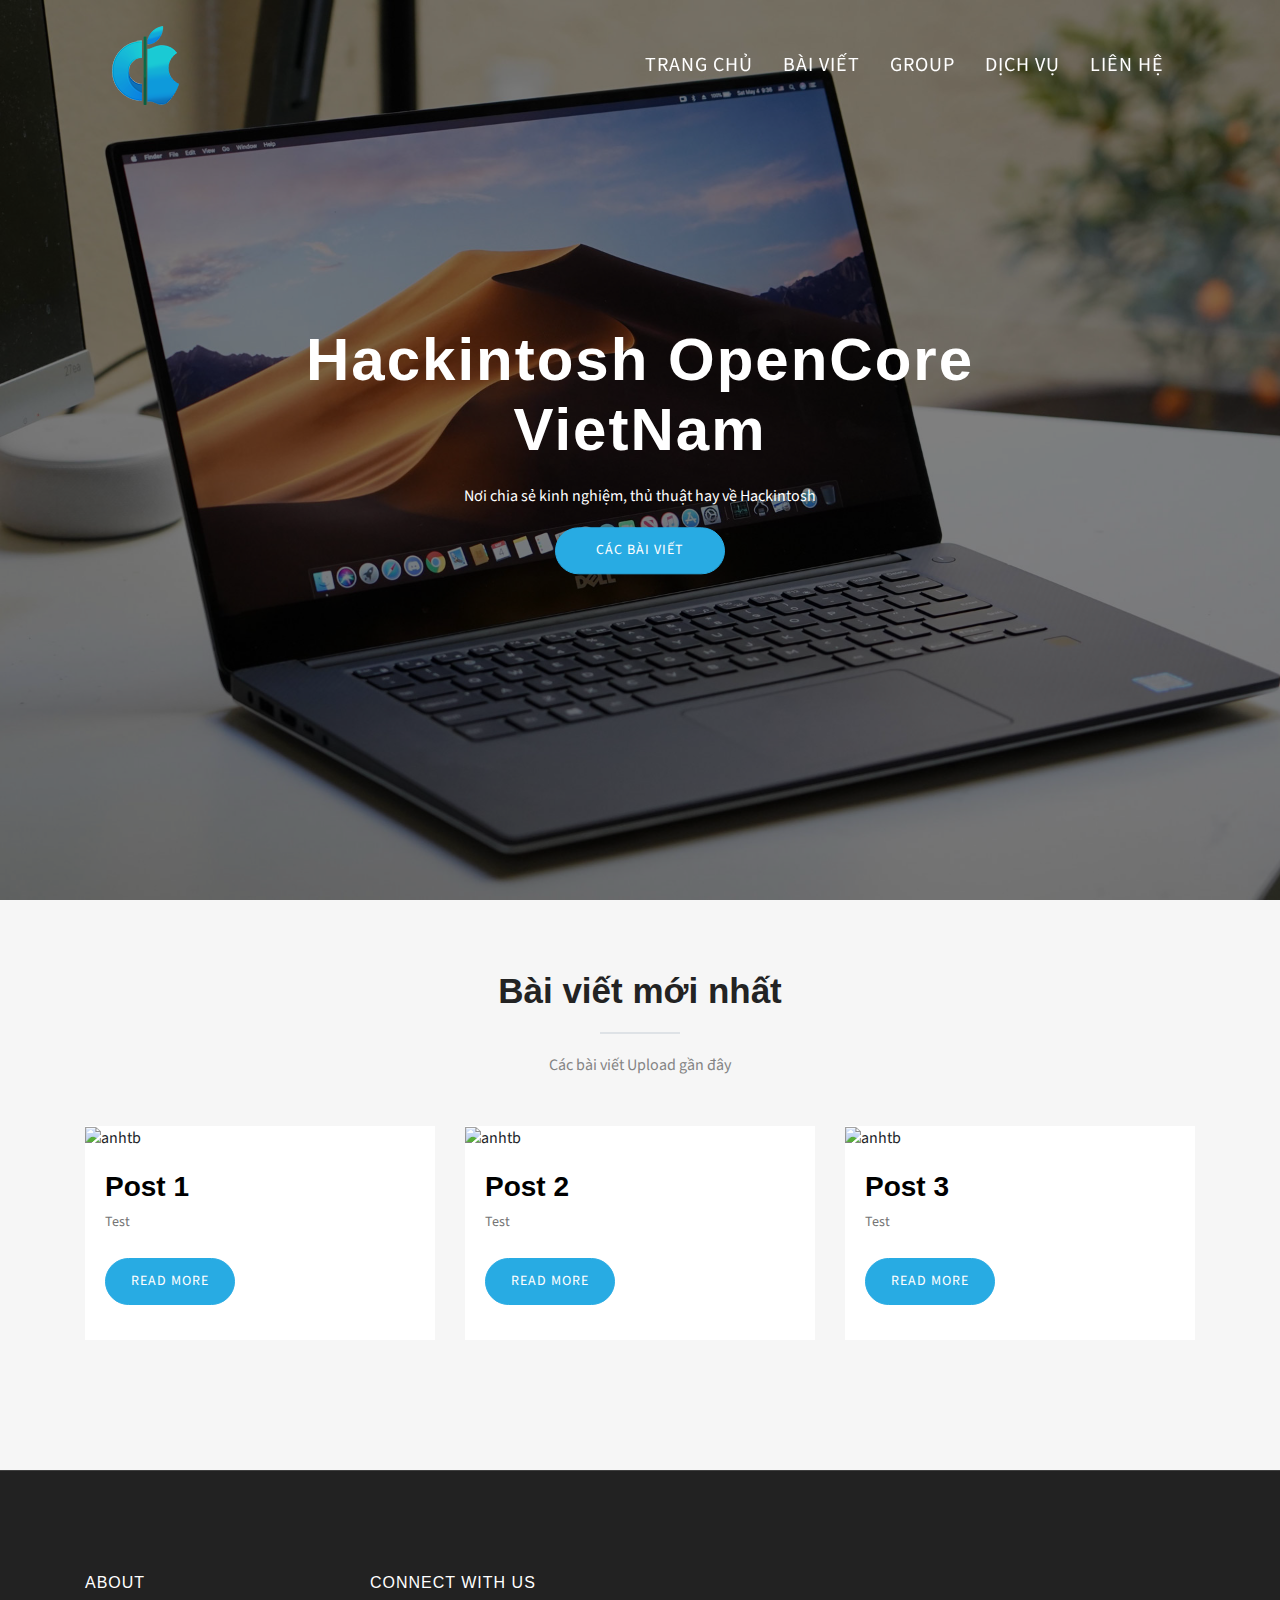
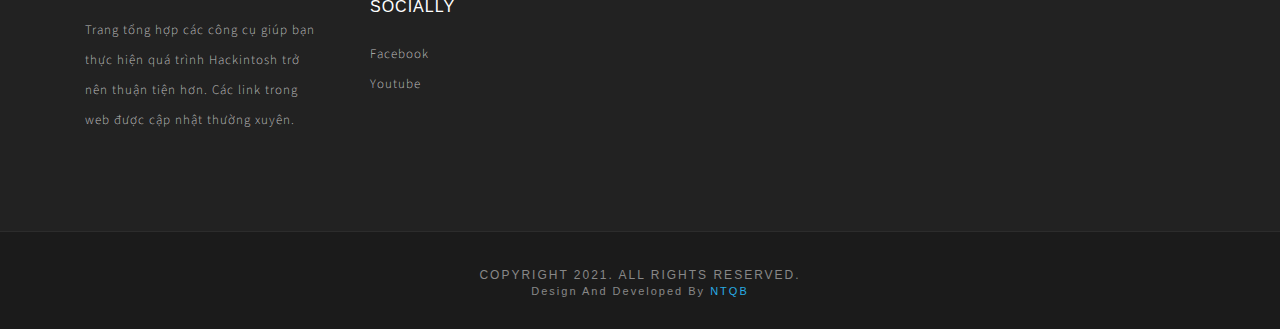
==== index.html @ 43354b66 "Web" ====
<!DOCTYPE html>
<!--[if lt IE 7]>      <html class="no-js lt-ie9 lt-ie8 lt-ie7"> <![endif]-->
<!--[if IE 7]>         <html class="no-js lt-ie9 lt-ie8"> <![endif]-->
<!--[if IE 8]>         <html class="no-js lt-ie9"> <![endif]-->
<!--[if gt IE 8]><!--> 
<html> <!--<![endif]-->
<head>
  <meta http-equiv="Content-Type" content="text/html; charset=UTF-8">
  <title>Test</title>

<!-- Mobile Specific Meta
  ================================================== -->
  <meta name="viewport" content="width=device-width, initial-scale=1">
  
  <!-- iconTT -->
  <link rel="shortcut icon" type="image/x-icon" href="images/logo6-white.png" />
  
  <!-- CSS
  ================================================== -->
  <!-- Themefisher Icon font -->
  <link rel="stylesheet" href="plugins/themefisher-font/style.css">
  <!-- bootstrap.min css -->
  <link rel="stylesheet" href="plugins/bootstrap/css/bootstrap.min.css">
  <!-- Lightbox.min css -->
  <link rel="stylesheet" href="plugins/lightbox2/dist/css/lightbox.min.css">
  <!-- animation css -->
  <link rel="stylesheet" href="plugins/animate/animate.css">
  <!-- Slick Carousel -->
  <link rel="stylesheet" href="plugins/slick/slick.css">
  <!-- Main Stylesheet -->
  <link rel="stylesheet" href="css/style.css">  

</head>

<body id="body">

 <!--
  Start Preloader
  ==================================== -->
  <div id="preloader">
    <div class='preloader'>
      <span></span>
      <span></span>
      <span></span>
      <span></span>
      <span></span>
      <span></span>
    </div>
  </div> 
  <!--
  End Preloader
  ==================================== -->


  

<!--
Fixed Navigation
==================================== -->
<header class="navigation fixed-top">
  <div class="container">
    <!-- main nav -->
    <nav class="navbar navbar-expand-lg navbar-light">
      <!-- logo -->
      <a class="navbar-brand logo" href="index.html">
        <img class="logo-default" src="images/logo.png" alt="logo"/>
        <img class="logo-white" src="images/logo.png" alt="logo"/>
      </a>
      <!-- /logo -->
      <button class="navbar-toggler" type="button" data-toggle="collapse" data-target="#navigation"
        aria-controls="navigation" aria-expanded="false" aria-label="Toggle navigation">
        <span class="navbar-toggler-icon"></span>
      </button>

      <div class="collapse navbar-collapse" id="navigation">
        <ul class="navbar-nav ml-auto text-center">
          <li class="nav-item ">
            <a class="nav-link" href="index.html"
              aria-haspopup="true" aria-expanded="false">
              Trang chủ</a>
          </li>
          <li class="nav-item ">
            <a class="nav-link" href="blog.html">Bài viết</a>
          </li>
          <li class="nav-item ">
            <a class="nav-link" href="team.html">Group</a>
          </li>
          <li class="nav-item ">
            <a class="nav-link" href="pricing.html">Dịch vụ</a>
          </li>
          <li class="nav-item ">
            <a class="nav-link" href="contact.html">Liên hệ</a>
          </li>
        </ul>
      </div>
    </nav>
    <!-- /main nav -->
  </div>
</header>
<!--
End Fixed Navigation
==================================== -->


	<div class="hero-slider">
	<div class="slider-item th-fullpage hero-area" style="background-image: url(images/slider/sl1.jpeg);">
		<div class="container">
			<div class="row">
				<div class="col-md-12 text-center">
					<h1 data-duration-in=".3" data-animation-in="fadeInUp" data-delay-in=".1">Hackintosh OpenCore<br>
						VietNam</h1>
					<p data-duration-in=".3" data-animation-in="fadeInUp" data-delay-in=".5">Nơi chia sẻ kinh nghiệm, thủ thuật hay về Hackintosh</p>
					<a data-duration-in=".3" data-animation-in="fadeInUp" data-delay-in=".8" class="btn btn-main" href="blog.html">Các bài viết</a>
				</div>
			</div>
		</div>
	</div>
	<div class="slider-item th-fullpage hero-area" style="background-image: url(images/slider/sl2.jpeg);">
		<div class="container">
			<div class="row">
				<div class="col-md-12 text-center">
					<h1 data-duration-in=".3" data-animation-in="fadeInDown" data-delay-in=".1">Chia sẻ các phần mềm hay cho <br> MacOS</h1>
					<p data-duration-in=".3" data-animation-in="fadeInDown" data-delay-in=".5">Các phần mềm được Upload lên Google Drive
						<br>Link không quảng cáo</p>
					<a data-duration-in=".3" data-animation-in="fadeInDown" data-delay-in=".8"  class="btn btn-main" href="service.html">Download</a>
				</div>
			</div>
		</div>
	</div>
</div>

<!--
		Bắt đầu blog, địt cụ soi cái lồn
		=========================================== -->

<section class="blog" id="blog">
	<div class="container">
		<div class="row">

			<!-- section title -->
			<div class="col-12">
				<div class="title text-center ">
					<h2> Bài viết mới nhất</h2>
					<div class="border"></div>
					<p>Các bài viết Upload gần đây</p>
				</div>
			</div>
			<!-- /section title -->
			<!-- single blog post -->
			<article class="col-md-4 col-sm-6 col-xs-12 clearfix ">
				<div class="post-item">
					<div class="media-wrapper">
						<img src="https://raw.githubusercontent.com/baoiot/baoiot.github.io/master/img/hackintosh.jpg" alt="anhtb" class="img-fluid">
					</div>

					<div class="content">
						<h3><a href="single-post.html">Post 1</a></h3>
						<p>Test</p>
						<a class="btn btn-main" href="link-bo-cai-macOS.html">Read more</a>
					</div>
				</div>
			</article>
			<!-- /single blog post -->

			<!-- single blog post -->
			<article class="col-md-4 col-sm-6 col-xs-12 ">
				<div class="post-item">
					<div class="media-wrapper">
						<img src="https://raw.githubusercontent.com/baoiot/baoiot.github.io/master/img/hackintosh_2.jpg" alt="anhtb" class="img-fluid">
					</div>

					<div class="content">
						<h3><a href="single-post.html">Post 2</a></h3>
						<p>Test</p>
						<a class="btn btn-main" href="single-post.html">Read more</a>
					</div>
				</div>
			</article>
			<!-- end single blog post -->

			<!-- single blog post -->
			<article class="col-md-4 col-sm-6 col-xs-12 ">
				<div class="post-item">
					<div class="media-wrapper">
						<img src="https://raw.githubusercontent.com/baoiot/baoiot.github.io/master/img/hackintosh_3.jpg" alt="anhtb" class="img-fluid">
					</div>

					<div class="content">
						<h3><a href="single-post.html">Post 3</a></h3>
						<p>Test</p>
						<a class="btn btn-main" href="single-post.html">Read more</a>
					</div>
				</div>
			</article>
			<!-- end single blog post -->
		</div> <!-- end row -->
	</div> <!-- end container -->
</section> <!-- end section -->

<footer id="footer" class="bg-one">
  <div class="top-footer">
    <div class="container">
      <div class="row">
        <div class="col-sm-3 col-md-3 col-lg-3">
          <h3>about</h3>
          <p>Trang tổng hợp các công cụ giúp bạn thực hiện quá trình Hackintosh trở nên thuận tiện hơn. Các link trong web được cập nhật thường xuyên.</p>
        </div>
        <!-- End of .col-sm-3 -->

        <div class="col-sm-3 col-md-3 col-lg-3">
          <ul>
            <li><h3>Connect with us Socially</h3></li>
            <li><a href="https://www.facebook.com/trieubaoIT/">Facebook</a></li>
            <li><a href="https://www.youtube.com/channel/UCYOmpoZYUO3Qu6VLUzSpWDw">Youtube</a></li>
          </ul>
        </div>
        <!-- End of .col-sm-3 -->

      </div>
    </div> <!-- end container -->
  </div>
  <div class="footer-bottom">
    <h5>Copyright 2021. All rights reserved.</h5>
    <h6>Design and Developed by <a href="">NTQB</a></h6>
  </div>
</footer> <!-- end footer -->


    <!-- end Footer Area
    ========================================== -->
    

    
    <!-- 
    Essential Scripts
    =====================================-->
    <!-- Main jQuery -->
    <script src="plugins/jquery/jquery.min.js"></script>
    <!-- Bootstrap4 -->
    <script src="plugins/bootstrap/js/bootstrap.min.js"></script>
    <!-- Parallax -->
    <script src="plugins/parallax/jquery.parallax-1.1.3.js"></script>
    <!-- lightbox -->
    <script src="plugins/lightbox2/dist/js/lightbox.min.js"></script>
    <!-- Owl Carousel -->
    <script src="plugins/slick/slick.min.js"></script>
    <!-- filter -->
    <script src="plugins/filterizr/jquery.filterizr.min.js"></script>
    <!-- Smooth Scroll js -->
    <script src="plugins/smooth-scroll/smooth-scroll.min.js"></script>
    
    <!-- Custom js -->
    <script src="js/script.js"></script>

  </body>
  </html>
---- plugins/themefisher-font/style.css ----
@font-face {
  font-family: 'themefisher-font';
  src:  url('fonts/themefisher-font.eot?ug5hnh');
  src:  url('fonts/themefisher-font.eot?ug5hnh#iefix') format('embedded-opentype'),
    url('fonts/themefisher-font.ttf?ug5hnh') format('truetype'),
    url('fonts/themefisher-font.woff?ug5hnh') format('woff'),
    url('fonts/themefisher-font.svg?ug5hnh#themefisher-font') format('svg');
  font-weight: normal;
  font-style: normal;
}

[class^="tf-"], [class*=" tf-"] {
  /* use !important to prevent issues with browser extensions that change fonts */
  font-family: 'themefisher-font' !important;
  speak: none;
  font-style: normal;
  font-weight: normal;
  font-variant: normal;
  text-transform: none;
  line-height: 1;

  /* Better Font Rendering =========== */
  -webkit-font-smoothing: antialiased;
  -moz-osx-font-smoothing: grayscale;
}

.tf-ion-alert-circled:before {
  content: "\f100";
}
.tf-ion-alert:before {
  content: "\f101";
}
.tf-ion-android-add-circle:before {
  content: "\f359";
}
.tf-ion-android-add:before {
  content: "\f2c7";
}
.tf-ion-android-alarm-clock:before {
  content: "\f35a";
}
.tf-ion-android-alert:before {
  content: "\f35b";
}
.tf-ion-android-apps:before {
  content: "\f35c";
}
.tf-ion-android-archive:before {
  content: "\f2c9";
}
.tf-ion-android-arrow-back:before {
  content: "\f2ca";
}
.tf-ion-android-arrow-down:before {
  content: "\f35d";
}
.tf-ion-android-arrow-dropdown-circle:before {
  content: "\f35e";
}
.tf-ion-android-arrow-dropdown:before {
  content: "\f35f";
}
.tf-ion-android-arrow-dropleft-circle:before {
  content: "\f360";
}
.tf-ion-android-arrow-dropleft:before {
  content: "\f361";
}
.tf-ion-android-arrow-dropright-circle:before {
  content: "\f362";
}
.tf-ion-android-arrow-dropright:before {
  content: "\f363";
}
.tf-ion-android-arrow-dropup-circle:before {
  content: "\f364";
}
.tf-ion-android-arrow-dropup:before {
  content: "\f365";
}
.tf-ion-android-arrow-forward:before {
  content: "\f30f";
}
.tf-ion-android-arrow-up:before {
  content: "\f366";
}
.tf-ion-android-attach:before {
  content: "\f367";
}
.tf-ion-android-bar:before {
  content: "\f368";
}
.tf-ion-android-bicycle:before {
  content: "\f369";
}
.tf-ion-android-boat:before {
  content: "\f36a";
}
.tf-ion-android-bookmark:before {
  content: "\f36b";
}
.tf-ion-android-bulb:before {
  content: "\f36c";
}
.tf-ion-android-bus:before {
  content: "\f36d";
}
.tf-ion-android-calendar:before {
  content: "\f2d1";
}
.tf-ion-android-call:before {
  content: "\f2d2";
}
.tf-ion-android-camera:before {
  content: "\f2d3";
}
.tf-ion-android-cancel:before {
  content: "\f36e";
}
.tf-ion-android-car:before {
  content: "\f36f";
}
.tf-ion-android-cart:before {
  content: "\f370";
}
.tf-ion-android-chat:before {
  content: "\f2d4";
}
.tf-ion-android-checkbox-blank:before {
  content: "\f371";
}
.tf-ion-android-checkbox-outline-blank:before {
  content: "\f372";
}
.tf-ion-android-checkbox-outline:before {
  content: "\f373";
}
.tf-ion-android-checkbox:before {
  content: "\f374";
}
.tf-ion-android-checkmark-circle:before {
  content: "\f375";
}
.tf-ion-android-clipboard:before {
  content: "\f376";
}
.tf-ion-android-close:before {
  content: "\f2d7";
}
.tf-ion-android-cloud-circle:before {
  content: "\f377";
}
.tf-ion-android-cloud-done:before {
  content: "\f378";
}
.tf-ion-android-cloud-outline:before {
  content: "\f379";
}
.tf-ion-android-cloud:before {
  content: "\f37a";
}
.tf-ion-android-color-palette:before {
  content: "\f37b";
}
.tf-ion-android-compass:before {
  content: "\f37c";
}
.tf-ion-android-contact:before {
  content: "\f2d8";
}
.tf-ion-android-contacts:before {
  content: "\f2d9";
}
.tf-ion-android-contract:before {
  content: "\f37d";
}
.tf-ion-android-create:before {
  content: "\f37e";
}
.tf-ion-android-delete:before {
  content: "\f37f";
}
.tf-ion-android-desktop:before {
  content: "\f380";
}
.tf-ion-android-document:before {
  content: "\f381";
}
.tf-ion-android-done-all:before {
  content: "\f382";
}
.tf-ion-android-done:before {
  content: "\f383";
}
.tf-ion-android-download:before {
  content: "\f2dd";
}
.tf-ion-android-drafts:before {
  content: "\f384";
}
.tf-ion-android-exit:before {
  content: "\f385";
}
.tf-ion-android-expand:before {
  content: "\f386";
}
.tf-ion-android-favorite-outline:before {
  content: "\f387";
}
.tf-ion-android-favorite:before {
  content: "\f388";
}
.tf-ion-android-film:before {
  content: "\f389";
}
.tf-ion-android-folder-open:before {
  content: "\f38a";
}
.tf-ion-android-folder:before {
  content: "\f2e0";
}
.tf-ion-android-funnel:before {
  content: "\f38b";
}
.tf-ion-android-globe:before {
  content: "\f38c";
}
.tf-ion-android-hand:before {
  content: "\f2e3";
}
.tf-ion-android-hangout:before {
  content: "\f38d";
}
.tf-ion-android-happy:before {
  content: "\f38e";
}
.tf-ion-android-home:before {
  content: "\f38f";
}
.tf-ion-android-image:before {
  content: "\f2e4";
}
.tf-ion-android-laptop:before {
  content: "\f390";
}
.tf-ion-android-list:before {
  content: "\f391";
}
.tf-ion-android-locate:before {
  content: "\f2e9";
}
.tf-ion-android-lock:before {
  content: "\f392";
}
.tf-ion-android-mail:before {
  content: "\f2eb";
}
.tf-ion-android-map:before {
  content: "\f393";
}
.tf-ion-android-menu:before {
  content: "\f394";
}
.tf-ion-android-microphone-off:before {
  content: "\f395";
}
.tf-ion-android-microphone:before {
  content: "\f2ec";
}
.tf-ion-android-more-horizontal:before {
  content: "\f396";
}
.tf-ion-android-more-vertical:before {
  content: "\f397";
}
.tf-ion-android-navigate:before {
  content: "\f398";
}
.tf-ion-android-notifications-none:before {
  content: "\f399";
}
.tf-ion-android-notifications-off:before {
  content: "\f39a";
}
.tf-ion-android-notifications:before {
  content: "\f39b";
}
.tf-ion-android-open:before {
  content: "\f39c";
}
.tf-ion-android-options:before {
  content: "\f39d";
}
.tf-ion-android-people:before {
  content: "\f39e";
}
.tf-ion-android-person-add:before {
  content: "\f39f";
}
.tf-ion-android-person:before {
  content: "\f3a0";
}
.tf-ion-android-phone-landscape:before {
  content: "\f3a1";
}
.tf-ion-android-phone-portrait:before {
  content: "\f3a2";
}
.tf-ion-android-pin:before {
  content: "\f3a3";
}
.tf-ion-android-plane:before {
  content: "\f3a4";
}
.tf-ion-android-playstore:before {
  content: "\f2f0";
}
.tf-ion-android-print:before {
  content: "\f3a5";
}
.tf-ion-android-radio-button-off:before {
  content: "\f3a6";
}
.tf-ion-android-radio-button-on:before {
  content: "\f3a7";
}
.tf-ion-android-refresh:before {
  content: "\f3a8";
}
.tf-ion-android-remove-circle:before {
  content: "\f3a9";
}
.tf-ion-android-remove:before {
  content: "\f2f4";
}
.tf-ion-android-restaurant:before {
  content: "\f3aa";
}
.tf-ion-android-sad:before {
  content: "\f3ab";
}
.tf-ion-android-search:before {
  content: "\f2f5";
}
.tf-ion-android-send:before {
  content: "\f2f6";
}
.tf-ion-android-settings:before {
  content: "\f2f7";
}
.tf-ion-android-share-alt:before {
  content: "\f3ac";
}
.tf-ion-android-share:before {
  content: "\f2f8";
}
.tf-ion-android-star-half:before {
  content: "\f3ad";
}
.tf-ion-android-star-outline:before {
  content: "\f3ae";
}
.tf-ion-android-star:before {
  content: "\f2fc";
}
.tf-ion-android-stopwatch:before {
  content: "\f2fd";
}
.tf-ion-android-subway:before {
  content: "\f3af";
}
.tf-ion-android-sunny:before {
  content: "\f3b0";
}
.tf-ion-android-sync:before {
  content: "\f3b1";
}
.tf-ion-android-textsms:before {
  content: "\f3b2";
}
.tf-ion-android-time:before {
  content: "\f3b3";
}
.tf-ion-android-train:before {
  content: "\f3b4";
}
.tf-ion-android-unlock:before {
  content: "\f3b5";
}
.tf-ion-android-upload:before {
  content: "\f3b6";
}
.tf-ion-android-volume-down:before {
  content: "\f3b7";
}
.tf-ion-android-volume-mute:before {
  content: "\f3b8";
}
.tf-ion-android-volume-off:before {
  content: "\f3b9";
}
.tf-ion-android-volume-up:before {
  content: "\f3ba";
}
.tf-ion-android-walk:before {
  content: "\f3bb";
}
.tf-ion-android-warning:before {
  content: "\f3bc";
}
.tf-ion-android-watch:before {
  content: "\f3bd";
}
.tf-ion-android-wifi:before {
  content: "\f305";
}
.tf-ion-aperture:before {
  content: "\f313";
}
.tf-ion-archive:before {
  content: "\f102";
}
.tf-ion-arrow-down-a:before {
  content: "\f103";
}
.tf-ion-arrow-down-b:before {
  content: "\f104";
}
.tf-ion-arrow-down-c:before {
  content: "\f105";
}
.tf-ion-arrow-expand:before {
  content: "\f25e";
}
.tf-ion-arrow-graph-down-left:before {
  content: "\f25f";
}
.tf-ion-arrow-graph-down-right:before {
  content: "\f260";
}
.tf-ion-arrow-graph-up-left:before {
  content: "\f261";
}
.tf-ion-arrow-graph-up-right:before {
  content: "\f262";
}
.tf-ion-arrow-left-a:before {
  content: "\f106";
}
.tf-ion-arrow-left-b:before {
  content: "\f107";
}
.tf-ion-arrow-left-c:before {
  content: "\f108";
}
.tf-ion-arrow-move:before {
  content: "\f263";
}
.tf-ion-arrow-resize:before {
  content: "\f264";
}
.tf-ion-arrow-return-left:before {
  content: "\f265";
}
.tf-ion-arrow-return-right:before {
  content: "\f266";
}
.tf-ion-arrow-right-a:before {
  content: "\f109";
}
.tf-ion-arrow-right-b:before {
  content: "\f10a";
}
.tf-ion-arrow-right-c:before {
  content: "\f10b";
}
.tf-ion-arrow-shrink:before {
  content: "\f267";
}
.tf-ion-arrow-swap:before {
  content: "\f268";
}
.tf-ion-arrow-up-a:before {
  content: "\f10c";
}
.tf-ion-arrow-up-b:before {
  content: "\f10d";
}
.tf-ion-arrow-up-c:before {
  content: "\f10e";
}
.tf-ion-asterisk:before {
  content: "\f314";
}
.tf-ion-at:before {
  content: "\f10f";
}
.tf-ion-backspace-outline:before {
  content: "\f3be";
}
.tf-ion-backspace:before {
  content: "\f3bf";
}
.tf-ion-bag:before {
  content: "\f110";
}
.tf-ion-battery-charging:before {
  content: "\f111";
}
.tf-ion-battery-empty:before {
  content: "\f112";
}
.tf-ion-battery-full:before {
  content: "\f113";
}
.tf-ion-battery-half:before {
  content: "\f114";
}
.tf-ion-battery-low:before {
  content: "\f115";
}
.tf-ion-beaker:before {
  content: "\f269";
}
.tf-ion-beer:before {
  content: "\f26a";
}
.tf-ion-bluetooth:before {
  content: "\f116";
}
.tf-ion-bonfire:before {
  content: "\f315";
}
.tf-ion-bookmark:before {
  content: "\f26b";
}
.tf-ion-bowtie:before {
  content: "\f3c0";
}
.tf-ion-briefcase:before {
  content: "\f26c";
}
.tf-ion-bug:before {
  content: "\f2be";
}
.tf-ion-calculator:before {
  content: "\f26d";
}
.tf-ion-calendar:before {
  content: "\f117";
}
.tf-ion-camera:before {
  content: "\f118";
}
.tf-ion-card:before {
  content: "\f119";
}
.tf-ion-cash:before {
  content: "\f316";
}
.tf-ion-chatbox-working:before {
  content: "\f11a";
}
.tf-ion-chatbox:before {
  content: "\f11b";
}
.tf-ion-chatboxes:before {
  content: "\f11c";
}
.tf-ion-chatbubble-working:before {
  content: "\f11d";
}
.tf-ion-chatbubble:before {
  content: "\f11e";
}
.tf-ion-chatbubbles:before {
  content: "\f11f";
}
.tf-ion-checkmark-circled:before {
  content: "\f120";
}
.tf-ion-checkmark-round:before {
  content: "\f121";
}
.tf-ion-checkmark:before {
  content: "\f122";
}
.tf-ion-chevron-down:before {
  content: "\f123";
}
.tf-ion-chevron-left:before {
  content: "\f124";
}
.tf-ion-chevron-right:before {
  content: "\f125";
}
.tf-ion-chevron-up:before {
  content: "\f126";
}
.tf-ion-clipboard:before {
  content: "\f127";
}
.tf-ion-clock:before {
  content: "\f26e";
}
.tf-ion-close-circled:before {
  content: "\f128";
}
.tf-ion-close-round:before {
  content: "\f129";
}
.tf-ion-close:before {
  content: "\f12a";
}
.tf-ion-closed-captioning:before {
  content: "\f317";
}
.tf-ion-cloud:before {
  content: "\f12b";
}
.tf-ion-code-download:before {
  content: "\f26f";
}
.tf-ion-code-working:before {
  content: "\f270";
}
.tf-ion-code:before {
  content: "\f271";
}
.tf-ion-coffee:before {
  content: "\f272";
}
.tf-ion-compass:before {
  content: "\f273";
}
.tf-ion-compose:before {
  content: "\f12c";
}
.tf-ion-connection-bars:before {
  content: "\f274";
}
.tf-ion-contrast:before {
  content: "\f275";
}
.tf-ion-crop:before {
  content: "\f3c1";
}
.tf-ion-cube:before {
  content: "\f318";
}
.tf-ion-disc:before {
  content: "\f12d";
}
.tf-ion-document-text:before {
  content: "\f12e";
}
.tf-ion-document:before {
  content: "\f12f";
}
.tf-ion-drag:before {
  content: "\f130";
}
.tf-ion-earth:before {
  content: "\f276";
}
.tf-ion-easel:before {
  content: "\f3c2";
}
.tf-ion-edit:before {
  content: "\f2bf";
}
.tf-ion-egg:before {
  content: "\f277";
}
.tf-ion-eject:before {
  content: "\f131";
}
.tf-ion-email-unread:before {
  content: "\f3c3";
}
.tf-ion-email:before {
  content: "\f132";
}
.tf-ion-erlenmeyer-flask-bubbles:before {
  content: "\f3c4";
}
.tf-ion-erlenmeyer-flask:before {
  content: "\f3c5";
}
.tf-ion-eye-disabled:before {
  content: "\f306";
}
.tf-ion-eye:before {
  content: "\f133";
}
.tf-ion-female:before {
  content: "\f278";
}
.tf-ion-filing:before {
  content: "\f134";
}
.tf-ion-film-marker:before {
  content: "\f135";
}
.tf-ion-fireball:before {
  content: "\f319";
}
.tf-ion-flag:before {
  content: "\f279";
}
.tf-ion-flame:before {
  content: "\f31a";
}
.tf-ion-flash-off:before {
  content: "\f136";
}
.tf-ion-flash:before {
  content: "\f137";
}
.tf-ion-folder:before {
  content: "\f139";
}
.tf-ion-fork-repo:before {
  content: "\f2c0";
}
.tf-ion-fork:before {
  content: "\f27a";
}
.tf-ion-forward:before {
  content: "\f13a";
}
.tf-ion-funnel:before {
  content: "\f31b";
}
.tf-ion-gear-a:before {
  content: "\f13d";
}
.tf-ion-gear-b:before {
  content: "\f13e";
}
.tf-ion-grid:before {
  content: "\f13f";
}
.tf-ion-hammer:before {
  content: "\f27b";
}
.tf-ion-happy-outline:before {
  content: "\f3c6";
}
.tf-ion-happy:before {
  content: "\f31c";
}
.tf-ion-headphone:before {
  content: "\f140";
}
.tf-ion-heart-broken:before {
  content: "\f31d";
}
.tf-ion-heart:before {
  content: "\f141";
}
.tf-ion-help-buoy:before {
  content: "\f27c";
}
.tf-ion-help-circled:before {
  content: "\f142";
}
.tf-ion-help:before {
  content: "\f143";
}
.tf-ion-home:before {
  content: "\f144";
}
.tf-ion-icecream:before {
  content: "\f27d";
}
.tf-ion-image:before {
  content: "\f147";
}
.tf-ion-images:before {
  content: "\f148";
}
.tf-ion-information-circled:before {
  content: "\f149";
}
.tf-ion-information:before {
  content: "\f14a";
}
.tf-ion-ionic:before {
  content: "\f14b";
}
.tf-ion-ios-alarm-outline:before {
  content: "\f3c7";
}
.tf-ion-ios-alarm:before {
  content: "\f3c8";
}
.tf-ion-ios-albums-outline:before {
  content: "\f3c9";
}
.tf-ion-ios-albums:before {
  content: "\f3ca";
}
.tf-ion-ios-americanfootball-outline:before {
  content: "\f3cb";
}
.tf-ion-ios-americanfootball:before {
  content: "\f3cc";
}
.tf-ion-ios-analytics-outline:before {
  content: "\f3cd";
}
.tf-ion-ios-analytics:before {
  content: "\f3ce";
}
.tf-ion-ios-arrow-back:before {
  content: "\f3cf";
}
.tf-ion-ios-arrow-down:before {
  content: "\f3d0";
}
.tf-ion-ios-arrow-forward:before {
  content: "\f3d1";
}
.tf-ion-ios-arrow-left:before {
  content: "\f3d2";
}
.tf-ion-ios-arrow-right:before {
  content: "\f3d3";
}
.tf-ion-ios-arrow-thin-down:before {
  content: "\f3d4";
}
.tf-ion-ios-arrow-thin-left:before {
  content: "\f3d5";
}
.tf-ion-ios-arrow-thin-right:before {
  content: "\f3d6";
}
.tf-ion-ios-arrow-thin-up:before {
  content: "\f3d7";
}
.tf-ion-ios-arrow-up:before {
  content: "\f3d8";
}
.tf-ion-ios-at-outline:before {
  content: "\f3d9";
}
.tf-ion-ios-at:before {
  content: "\f3da";
}
.tf-ion-ios-barcode-outline:before {
  content: "\f3db";
}
.tf-ion-ios-barcode:before {
  content: "\f3dc";
}
.tf-ion-ios-baseball-outline:before {
  content: "\f3dd";
}
.tf-ion-ios-baseball:before {
  content: "\f3de";
}
.tf-ion-ios-basketball-outline:before {
  content: "\f3df";
}
.tf-ion-ios-basketball:before {
  content: "\f3e0";
}
.tf-ion-ios-bell-outline:before {
  content: "\f3e1";
}
.tf-ion-ios-bell:before {
  content: "\f3e2";
}
.tf-ion-ios-body-outline:before {
  content: "\f3e3";
}
.tf-ion-ios-body:before {
  content: "\f3e4";
}
.tf-ion-ios-bolt-outline:before {
  content: "\f3e5";
}
.tf-ion-ios-bolt:before {
  content: "\f3e6";
}
.tf-ion-ios-book-outline:before {
  content: "\f3e7";
}
.tf-ion-ios-book:before {
  content: "\f3e8";
}
.tf-ion-ios-bookmarks-outline:before {
  content: "\f3e9";
}
.tf-ion-ios-bookmarks:before {
  content: "\f3ea";
}
.tf-ion-ios-box-outline:before {
  content: "\f3eb";
}
.tf-ion-ios-box:before {
  content: "\f3ec";
}
.tf-ion-ios-briefcase-outline:before {
  content: "\f3ed";
}
.tf-ion-ios-briefcase:before {
  content: "\f3ee";
}
.tf-ion-ios-browsers-outline:before {
  content: "\f3ef";
}
.tf-ion-ios-browsers:before {
  content: "\f3f0";
}
.tf-ion-ios-calculator-outline:before {
  content: "\f3f1";
}
.tf-ion-ios-calculator:before {
  content: "\f3f2";
}
.tf-ion-ios-calendar-outline:before {
  content: "\f3f3";
}
.tf-ion-ios-calendar:before {
  content: "\f3f4";
}
.tf-ion-ios-camera-outline:before {
  content: "\f3f5";
}
.tf-ion-ios-camera:before {
  content: "\f3f6";
}
.tf-ion-ios-cart-outline:before {
  content: "\f3f7";
}
.tf-ion-ios-cart:before {
  content: "\f3f8";
}
.tf-ion-ios-chatboxes-outline:before {
  content: "\f3f9";
}
.tf-ion-ios-chatboxes:before {
  content: "\f3fa";
}
.tf-ion-ios-chatbubble-outline:before {
  content: "\f3fb";
}
.tf-ion-ios-chatbubble:before {
  content: "\f3fc";
}
.tf-ion-ios-checkmark-empty:before {
  content: "\f3fd";
}
.tf-ion-ios-checkmark-outline:before {
  content: "\f3fe";
}
.tf-ion-ios-checkmark:before {
  content: "\f3ff";
}
.tf-ion-ios-circle-filled:before {
  content: "\f400";
}
.tf-ion-ios-circle-outline:before {
  content: "\f401";
}
.tf-ion-ios-clock-outline:before {
  content: "\f402";
}
.tf-ion-ios-clock:before {
  content: "\f403";
}
.tf-ion-ios-close-empty:before {
  content: "\f404";
}
.tf-ion-ios-close-outline:before {
  content: "\f405";
}
.tf-ion-ios-close:before {
  content: "\f406";
}
.tf-ion-ios-cloud-download-outline:before {
  content: "\f407";
}
.tf-ion-ios-cloud-download:before {
  content: "\f408";
}
.tf-ion-ios-cloud-outline:before {
  content: "\f409";
}
.tf-ion-ios-cloud-upload-outline:before {
  content: "\f40a";
}
.tf-ion-ios-cloud-upload:before {
  content: "\f40b";
}
.tf-ion-ios-cloud:before {
  content: "\f40c";
}
.tf-ion-ios-cloudy-night-outline:before {
  content: "\f40d";
}
.tf-ion-ios-cloudy-night:before {
  content: "\f40e";
}
.tf-ion-ios-cloudy-outline:before {
  content: "\f40f";
}
.tf-ion-ios-cloudy:before {
  content: "\f410";
}
.tf-ion-ios-cog-outline:before {
  content: "\f411";
}
.tf-ion-ios-cog:before {
  content: "\f412";
}
.tf-ion-ios-color-filter-outline:before {
  content: "\f413";
}
.tf-ion-ios-color-filter:before {
  content: "\f414";
}
.tf-ion-ios-color-wand-outline:before {
  content: "\f415";
}
.tf-ion-ios-color-wand:before {
  content: "\f416";
}
.tf-ion-ios-compose-outline:before {
  content: "\f417";
}
.tf-ion-ios-compose:before {
  content: "\f418";
}
.tf-ion-ios-contact-outline:before {
  content: "\f419";
}
.tf-ion-ios-contact:before {
  content: "\f41a";
}
.tf-ion-ios-copy-outline:before {
  content: "\f41b";
}
.tf-ion-ios-copy:before {
  content: "\f41c";
}
.tf-ion-ios-crop-strong:before {
  content: "\f41d";
}
.tf-ion-ios-crop:before {
  content: "\f41e";
}
.tf-ion-ios-download-outline:before {
  content: "\f41f";
}
.tf-ion-ios-download:before {
  content: "\f420";
}
.tf-ion-ios-drag:before {
  content: "\f421";
}
.tf-ion-ios-email-outline:before {
  content: "\f422";
}
.tf-ion-ios-email:before {
  content: "\f423";
}
.tf-ion-ios-eye-outline:before {
  content: "\f424";
}
.tf-ion-ios-eye:before {
  content: "\f425";
}
.tf-ion-ios-fastforward-outline:before {
  content: "\f426";
}
.tf-ion-ios-fastforward:before {
  content: "\f427";
}
.tf-ion-ios-filing-outline:before {
  content: "\f428";
}
.tf-ion-ios-filing:before {
  content: "\f429";
}
.tf-ion-ios-film-outline:before {
  content: "\f42a";
}
.tf-ion-ios-film:before {
  content: "\f42b";
}
.tf-ion-ios-flag-outline:before {
  content: "\f42c";
}
.tf-ion-ios-flag:before {
  content: "\f42d";
}
.tf-ion-ios-flame-outline:before {
  content: "\f42e";
}
.tf-ion-ios-flame:before {
  content: "\f42f";
}
.tf-ion-ios-flask-outline:before {
  content: "\f430";
}
.tf-ion-ios-flask:before {
  content: "\f431";
}
.tf-ion-ios-flower-outline:before {
  content: "\f432";
}
.tf-ion-ios-flower:before {
  content: "\f433";
}
.tf-ion-ios-folder-outline:before {
  content: "\f434";
}
.tf-ion-ios-folder:before {
  content: "\f435";
}
.tf-ion-ios-football-outline:before {
  content: "\f436";
}
.tf-ion-ios-football:before {
  content: "\f437";
}
.tf-ion-ios-game-controller-a-outline:before {
  content: "\f438";
}
.tf-ion-ios-game-controller-a:before {
  content: "\f439";
}
.tf-ion-ios-game-controller-b-outline:before {
  content: "\f43a";
}
.tf-ion-ios-game-controller-b:before {
  content: "\f43b";
}
.tf-ion-ios-gear-outline:before {
  content: "\f43c";
}
.tf-ion-ios-gear:before {
  content: "\f43d";
}
.tf-ion-ios-glasses-outline:before {
  content: "\f43e";
}
.tf-ion-ios-glasses:before {
  content: "\f43f";
}
.tf-ion-ios-grid-view-outline:before {
  content: "\f440";
}
.tf-ion-ios-grid-view:before {
  content: "\f441";
}
.tf-ion-ios-heart-outline:before {
  content: "\f442";
}
.tf-ion-ios-heart:before {
  content: "\f443";
}
.tf-ion-ios-help-empty:before {
  content: "\f444";
}
.tf-ion-ios-help-outline:before {
  content: "\f445";
}
.tf-ion-ios-help:before {
  content: "\f446";
}
.tf-ion-ios-home-outline:before {
  content: "\f447";
}
.tf-ion-ios-home:before {
  content: "\f448";
}
.tf-ion-ios-infinite-outline:before {
  content: "\f449";
}
.tf-ion-ios-infinite:before {
  content: "\f44a";
}
.tf-ion-ios-information-empty:before {
  content: "\f44b";
}
.tf-ion-ios-information-outline:before {
  content: "\f44c";
}
.tf-ion-ios-information:before {
  content: "\f44d";
}
.tf-ion-ios-ionic-outline:before {
  content: "\f44e";
}
.tf-ion-ios-keypad-outline:before {
  content: "\f44f";
}
.tf-ion-ios-keypad:before {
  content: "\f450";
}
.tf-ion-ios-lightbulb-outline:before {
  content: "\f451";
}
.tf-ion-ios-lightbulb:before {
  content: "\f452";
}
.tf-ion-ios-list-outline:before {
  content: "\f453";
}
.tf-ion-ios-list:before {
  content: "\f454";
}
.tf-ion-ios-location-outline:before {
  content: "\f455";
}
.tf-ion-ios-location:before {
  content: "\f456";
}
.tf-ion-ios-locked-outline:before {
  content: "\f457";
}
.tf-ion-ios-locked:before {
  content: "\f458";
}
.tf-ion-ios-loop-strong:before {
  content: "\f459";
}
.tf-ion-ios-loop:before {
  content: "\f45a";
}
.tf-ion-ios-medical-outline:before {
  content: "\f45b";
}
.tf-ion-ios-medical:before {
  content: "\f45c";
}
.tf-ion-ios-medkit-outline:before {
  content: "\f45d";
}
.tf-ion-ios-medkit:before {
  content: "\f45e";
}
.tf-ion-ios-mic-off:before {
  content: "\f45f";
}
.tf-ion-ios-mic-outline:before {
  content: "\f460";
}
.tf-ion-ios-mic:before {
  content: "\f461";
}
.tf-ion-ios-minus-empty:before {
  content: "\f462";
}
.tf-ion-ios-minus-outline:before {
  content: "\f463";
}
.tf-ion-ios-minus:before {
  content: "\f464";
}
.tf-ion-ios-monitor-outline:before {
  content: "\f465";
}
.tf-ion-ios-monitor:before {
  content: "\f466";
}
.tf-ion-ios-moon-outline:before {
  content: "\f467";
}
.tf-ion-ios-moon:before {
  content: "\f468";
}
.tf-ion-ios-more-outline:before {
  content: "\f469";
}
.tf-ion-ios-more:before {
  content: "\f46a";
}
.tf-ion-ios-musical-note:before {
  content: "\f46b";
}
.tf-ion-ios-musical-notes:before {
  content: "\f46c";
}
.tf-ion-ios-navigate-outline:before {
  content: "\f46d";
}
.tf-ion-ios-navigate:before {
  content: "\f46e";
}
.tf-ion-ios-nutrition-outline:before {
  content: "\f46f";
}
.tf-ion-ios-nutrition:before {
  content: "\f470";
}
.tf-ion-ios-paper-outline:before {
  content: "\f471";
}
.tf-ion-ios-paper:before {
  content: "\f472";
}
.tf-ion-ios-paperplane-outline:before {
  content: "\f473";
}
.tf-ion-ios-paperplane:before {
  content: "\f474";
}
.tf-ion-ios-partlysunny-outline:before {
  content: "\f475";
}
.tf-ion-ios-partlysunny:before {
  content: "\f476";
}
.tf-ion-ios-pause-outline:before {
  content: "\f477";
}
.tf-ion-ios-pause:before {
  content: "\f478";
}
.tf-ion-ios-paw-outline:before {
  content: "\f479";
}
.tf-ion-ios-paw:before {
  content: "\f47a";
}
.tf-ion-ios-people-outline:before {
  content: "\f47b";
}
.tf-ion-ios-people:before {
  content: "\f47c";
}
.tf-ion-ios-person-outline:before {
  content: "\f47d";
}
.tf-ion-ios-person:before {
  content: "\f47e";
}
.tf-ion-ios-personadd-outline:before {
  content: "\f47f";
}
.tf-ion-ios-personadd:before {
  content: "\f480";
}
.tf-ion-ios-photos-outline:before {
  content: "\f481";
}
.tf-ion-ios-photos:before {
  content: "\f482";
}
.tf-ion-ios-pie-outline:before {
  content: "\f483";
}
.tf-ion-ios-pie:before {
  content: "\f484";
}
.tf-ion-ios-pint-outline:before {
  content: "\f485";
}
.tf-ion-ios-pint:before {
  content: "\f486";
}
.tf-ion-ios-play-outline:before {
  content: "\f487";
}
.tf-ion-ios-play:before {
  content: "\f488";
}
.tf-ion-ios-plus-empty:before {
  content: "\f489";
}
.tf-ion-ios-plus-outline:before {
  content: "\f48a";
}
.tf-ion-ios-plus:before {
  content: "\f48b";
}
.tf-ion-ios-pricetag-outline:before {
  content: "\f48c";
}
.tf-ion-ios-pricetag:before {
  content: "\f48d";
}
.tf-ion-ios-pricetags-outline:before {
  content: "\f48e";
}
.tf-ion-ios-pricetags:before {
  content: "\f48f";
}
.tf-ion-ios-printer-outline:before {
  content: "\f490";
}
.tf-ion-ios-printer:before {
  content: "\f491";
}
.tf-ion-ios-pulse-strong:before {
  content: "\f492";
}
.tf-ion-ios-pulse:before {
  content: "\f493";
}
.tf-ion-ios-rainy-outline:before {
  content: "\f494";
}
.tf-ion-ios-rainy:before {
  content: "\f495";
}
.tf-ion-ios-recording-outline:before {
  content: "\f496";
}
.tf-ion-ios-recording:before {
  content: "\f497";
}
.tf-ion-ios-redo-outline:before {
  content: "\f498";
}
.tf-ion-ios-redo:before {
  content: "\f499";
}
.tf-ion-ios-refresh-empty:before {
  content: "\f49a";
}
.tf-ion-ios-refresh-outline:before {
  content: "\f49b";
}
.tf-ion-ios-refresh:before {
  content: "\f49c";
}
.tf-ion-ios-reload:before {
  content: "\f49d";
}
.tf-ion-ios-reverse-camera-outline:before {
  content: "\f49e";
}
.tf-ion-ios-reverse-camera:before {
  content: "\f49f";
}
.tf-ion-ios-rewind-outline:before {
  content: "\f4a0";
}
.tf-ion-ios-rewind:before {
  content: "\f4a1";
}
.tf-ion-ios-rose-outline:before {
  content: "\f4a2";
}
.tf-ion-ios-rose:before {
  content: "\f4a3";
}
.tf-ion-ios-search-strong:before {
  content: "\f4a4";
}
.tf-ion-ios-search:before {
  content: "\f4a5";
}
.tf-ion-ios-settings-strong:before {
  content: "\f4a6";
}
.tf-ion-ios-settings:before {
  content: "\f4a7";
}
.tf-ion-ios-shuffle-strong:before {
  content: "\f4a8";
}
.tf-ion-ios-shuffle:before {
  content: "\f4a9";
}
.tf-ion-ios-skipbackward-outline:before {
  content: "\f4aa";
}
.tf-ion-ios-skipbackward:before {
  content: "\f4ab";
}
.tf-ion-ios-skipforward-outline:before {
  content: "\f4ac";
}
.tf-ion-ios-skipforward:before {
  content: "\f4ad";
}
.tf-ion-ios-snowy:before {
  content: "\f4ae";
}
.tf-ion-ios-speedometer-outline:before {
  content: "\f4af";
}
.tf-ion-ios-speedometer:before {
  content: "\f4b0";
}
.tf-ion-ios-star-half:before {
  content: "\f4b1";
}
.tf-ion-ios-star-outline:before {
  content: "\f4b2";
}
.tf-ion-ios-star:before {
  content: "\f4b3";
}
.tf-ion-ios-stopwatch-outline:before {
  content: "\f4b4";
}
.tf-ion-ios-stopwatch:before {
  content: "\f4b5";
}
.tf-ion-ios-sunny-outline:before {
  content: "\f4b6";
}
.tf-ion-ios-sunny:before {
  content: "\f4b7";
}
.tf-ion-ios-telephone-outline:before {
  content: "\f4b8";
}
.tf-ion-ios-telephone:before {
  content: "\f4b9";
}
.tf-ion-ios-tennisball-outline:before {
  content: "\f4ba";
}
.tf-ion-ios-tennisball:before {
  content: "\f4bb";
}
.tf-ion-ios-thunderstorm-outline:before {
  content: "\f4bc";
}
.tf-ion-ios-thunderstorm:before {
  content: "\f4bd";
}
.tf-ion-ios-time-outline:before {
  content: "\f4be";
}
.tf-ion-ios-time:before {
  content: "\f4bf";
}
.tf-ion-ios-timer-outline:before {
  content: "\f4c0";
}
.tf-ion-ios-timer:before {
  content: "\f4c1";
}
.tf-ion-ios-toggle-outline:before {
  content: "\f4c2";
}
.tf-ion-ios-toggle:before {
  content: "\f4c3";
}
.tf-ion-ios-trash-outline:before {
  content: "\f4c4";
}
.tf-ion-ios-trash:before {
  content: "\f4c5";
}
.tf-ion-ios-undo-outline:before {
  content: "\f4c6";
}
.tf-ion-ios-undo:before {
  content: "\f4c7";
}
.tf-ion-ios-unlocked-outline:before {
  content: "\f4c8";
}
.tf-ion-ios-unlocked:before {
  content: "\f4c9";
}
.tf-ion-ios-upload-outline:before {
  content: "\f4ca";
}
.tf-ion-ios-upload:before {
  content: "\f4cb";
}
.tf-ion-ios-videocam-outline:before {
  content: "\f4cc";
}
.tf-ion-ios-videocam:before {
  content: "\f4cd";
}
.tf-ion-ios-volume-high:before {
  content: "\f4ce";
}
.tf-ion-ios-volume-low:before {
  content: "\f4cf";
}
.tf-ion-ios-wineglass-outline:before {
  content: "\f4d0";
}
.tf-ion-ios-wineglass:before {
  content: "\f4d1";
}
.tf-ion-ios-world-outline:before {
  content: "\f4d2";
}
.tf-ion-ios-world:before {
  content: "\f4d3";
}
.tf-ion-ipad:before {
  content: "\f1f9";
}
.tf-ion-iphone:before {
  content: "\f1fa";
}
.tf-ion-ipod:before {
  content: "\f1fb";
}
.tf-ion-jet:before {
  content: "\f295";
}
.tf-ion-key:before {
  content: "\f296";
}
.tf-ion-knife:before {
  content: "\f297";
}
.tf-ion-laptop:before {
  content: "\f1fc";
}
.tf-ion-leaf:before {
  content: "\f1fd";
}
.tf-ion-levels:before {
  content: "\f298";
}
.tf-ion-lightbulb:before {
  content: "\f299";
}
.tf-ion-link:before {
  content: "\f1fe";
}
.tf-ion-load-a:before {
  content: "\f29a";
}
.tf-ion-load-b:before {
  content: "\f29b";
}
.tf-ion-load-c:before {
  content: "\f29c";
}
.tf-ion-load-d:before {
  content: "\f29d";
}
.tf-ion-location:before {
  content: "\f1ff";
}
.tf-ion-lock-combination:before {
  content: "\f4d4";
}
.tf-ion-locked:before {
  content: "\f200";
}
.tf-ion-log-in:before {
  content: "\f29e";
}
.tf-ion-log-out:before {
  content: "\f29f";
}
.tf-ion-loop:before {
  content: "\f201";
}
.tf-ion-magnet:before {
  content: "\f2a0";
}
.tf-ion-male:before {
  content: "\f2a1";
}
.tf-ion-man:before {
  content: "\f202";
}
.tf-ion-map:before {
  content: "\f203";
}
.tf-ion-medkit:before {
  content: "\f2a2";
}
.tf-ion-merge:before {
  content: "\f33f";
}
.tf-ion-mic-a:before {
  content: "\f204";
}
.tf-ion-mic-b:before {
  content: "\f205";
}
.tf-ion-mic-c:before {
  content: "\f206";
}
.tf-ion-minus-circled:before {
  content: "\f207";
}
.tf-ion-minus-round:before {
  content: "\f208";
}
.tf-ion-minus:before {
  content: "\f209";
}
.tf-ion-model-s:before {
  content: "\f2c1";
}
.tf-ion-monitor:before {
  content: "\f20a";
}
.tf-ion-more:before {
  content: "\f20b";
}
.tf-ion-mouse:before {
  content: "\f340";
}
.tf-ion-music-note:before {
  content: "\f20c";
}
.tf-ion-navicon-round:before {
  content: "\f20d";
}
.tf-ion-navicon:before {
  content: "\f20e";
}
.tf-ion-navigate:before {
  content: "\f2a3";
}
.tf-ion-network:before {
  content: "\f341";
}
.tf-ion-no-smoking:before {
  content: "\f2c2";
}
.tf-ion-nuclear:before {
  content: "\f2a4";
}
.tf-ion-outlet:before {
  content: "\f342";
}
.tf-ion-paintbrush:before {
  content: "\f4d5";
}
.tf-ion-paintbucket:before {
  content: "\f4d6";
}
.tf-ion-paper-airplane:before {
  content: "\f2c3";
}
.tf-ion-paperclip:before {
  content: "\f20f";
}
.tf-ion-pause:before {
  content: "\f210";
}
.tf-ion-person-add:before {
  content: "\f211";
}
.tf-ion-person-stalker:before {
  content: "\f212";
}
.tf-ion-person:before {
  content: "\f213";
}
.tf-ion-pie-graph:before {
  content: "\f2a5";
}
.tf-ion-pin:before {
  content: "\f2a6";
}
.tf-ion-pinpoint:before {
  content: "\f2a7";
}
.tf-ion-pizza:before {
  content: "\f2a8";
}
.tf-ion-plane:before {
  content: "\f214";
}
.tf-ion-planet:before {
  content: "\f343";
}
.tf-ion-play:before {
  content: "\f215";
}
.tf-ion-playstation:before {
  content: "\f30a";
}
.tf-ion-plus-circled:before {
  content: "\f216";
}
.tf-ion-plus-round:before {
  content: "\f217";
}
.tf-ion-plus:before {
  content: "\f218";
}
.tf-ion-podium:before {
  content: "\f344";
}
.tf-ion-pound:before {
  content: "\f219";
}
.tf-ion-power:before {
  content: "\f2a9";
}
.tf-ion-pricetag:before {
  content: "\f2aa";
}
.tf-ion-pricetags:before {
  content: "\f2ab";
}
.tf-ion-printer:before {
  content: "\f21a";
}
.tf-ion-pull-request:before {
  content: "\f345";
}
.tf-ion-qr-scanner:before {
  content: "\f346";
}
.tf-ion-quote:before {
  content: "\f347";
}
.tf-ion-radio-waves:before {
  content: "\f2ac";
}
.tf-ion-record:before {
  content: "\f21b";
}
.tf-ion-refresh:before {
  content: "\f21c";
}
.tf-ion-reply-all:before {
  content: "\f21d";
}
.tf-ion-reply:before {
  content: "\f21e";
}
.tf-ion-ribbon-a:before {
  content: "\f348";
}
.tf-ion-ribbon-b:before {
  content: "\f349";
}
.tf-ion-sad-outline:before {
  content: "\f4d7";
}
.tf-ion-sad:before {
  content: "\f34a";
}
.tf-ion-scissors:before {
  content: "\f34b";
}
.tf-ion-search:before {
  content: "\f21f";
}
.tf-ion-settings:before {
  content: "\f2ad";
}
.tf-ion-share:before {
  content: "\f220";
}
.tf-ion-shuffle:before {
  content: "\f221";
}
.tf-ion-skip-backward:before {
  content: "\f222";
}
.tf-ion-skip-forward:before {
  content: "\f223";
}
.tf-ion-social-android-outline:before {
  content: "\f224";
}
.tf-ion-social-android:before {
  content: "\f225";
}
.tf-ion-social-angular-outline:before {
  content: "\f4d8";
}
.tf-ion-social-angular:before {
  content: "\f4d9";
}
.tf-ion-social-apple-outline:before {
  content: "\f226";
}
.tf-ion-social-apple:before {
  content: "\f227";
}
.tf-ion-social-bitcoin-outline:before {
  content: "\f2ae";
}
.tf-ion-social-bitcoin:before {
  content: "\f2af";
}
.tf-ion-social-buffer-outline:before {
  content: "\f228";
}
.tf-ion-social-buffer:before {
  content: "\f229";
}
.tf-ion-social-chrome-outline:before {
  content: "\f4da";
}
.tf-ion-social-chrome:before {
  content: "\f4db";
}
.tf-ion-social-codepen-outline:before {
  content: "\f4dc";
}
.tf-ion-social-codepen:before {
  content: "\f4dd";
}
.tf-ion-social-css3-outline:before {
  content: "\f4de";
}
.tf-ion-social-css3:before {
  content: "\f4df";
}
.tf-ion-social-designernews-outline:before {
  content: "\f22a";
}
.tf-ion-social-designernews:before {
  content: "\f22b";
}
.tf-ion-social-dribbble-outline:before {
  content: "\f22c";
}
.tf-ion-social-dribbble:before {
  content: "\f22d";
}
.tf-ion-social-dropbox-outline:before {
  content: "\f22e";
}
.tf-ion-social-dropbox:before {
  content: "\f22f";
}
.tf-ion-social-euro-outline:before {
  content: "\f4e0";
}
.tf-ion-social-euro:before {
  content: "\f4e1";
}
.tf-ion-social-facebook-outline:before {
  content: "\f230";
}
.tf-ion-social-facebook:before {
  content: "\f231";
}
.tf-ion-social-foursquare-outline:before {
  content: "\f34c";
}
.tf-ion-social-foursquare:before {
  content: "\f34d";
}
.tf-ion-social-freebsd-devil:before {
  content: "\f2c4";
}
.tf-ion-social-github-outline:before {
  content: "\f232";
}
.tf-ion-social-github:before {
  content: "\f233";
}
.tf-ion-social-google-outline:before {
  content: "\f34e";
}
.tf-ion-social-google:before {
  content: "\f34f";
}
.tf-ion-social-googleplus-outline:before {
  content: "\f234";
}
.tf-ion-social-googleplus:before {
  content: "\f235";
}
.tf-ion-social-hackernews-outline:before {
  content: "\f236";
}
.tf-ion-social-hackernews:before {
  content: "\f237";
}
.tf-ion-social-html5-outline:before {
  content: "\f4e2";
}
.tf-ion-social-html5:before {
  content: "\f4e3";
}
.tf-ion-social-instagram-outline:before {
  content: "\f350";
}
.tf-ion-social-instagram:before {
  content: "\f351";
}
.tf-ion-social-javascript-outline:before {
  content: "\f4e4";
}
.tf-ion-social-javascript:before {
  content: "\f4e5";
}
.tf-ion-social-linkedin-outline:before {
  content: "\f238";
}
.tf-ion-social-linkedin:before {
  content: "\f239";
}
.tf-ion-social-markdown:before {
  content: "\f4e6";
}
.tf-ion-social-nodejs:before {
  content: "\f4e7";
}
.tf-ion-social-octocat:before {
  content: "\f4e8";
}
.tf-ion-social-pinterest-outline:before {
  content: "\f2b0";
}
.tf-ion-social-pinterest:before {
  content: "\f2b1";
}
.tf-ion-social-python:before {
  content: "\f4e9";
}
.tf-ion-social-reddit-outline:before {
  content: "\f23a";
}
.tf-ion-social-reddit:before {
  content: "\f23b";
}
.tf-ion-social-rss-outline:before {
  content: "\f23c";
}
.tf-ion-social-rss:before {
  content: "\f23d";
}
.tf-ion-social-sass:before {
  content: "\f4ea";
}
.tf-ion-social-skype-outline:before {
  content: "\f23e";
}
.tf-ion-social-skype:before {
  content: "\f23f";
}
.tf-ion-social-snapchat-outline:before {
  content: "\f4eb";
}
.tf-ion-social-snapchat:before {
  content: "\f4ec";
}
.tf-ion-social-tumblr-outline:before {
  content: "\f240";
}
.tf-ion-social-tumblr:before {
  content: "\f241";
}
.tf-ion-social-tux:before {
  content: "\f2c5";
}
.tf-ion-social-twitch-outline:before {
  content: "\f4ed";
}
.tf-ion-social-twitch:before {
  content: "\f4ee";
}
.tf-ion-social-twitter-outline:before {
  content: "\f242";
}
.tf-ion-social-twitter:before {
  content: "\f243";
}
.tf-ion-social-usd-outline:before {
  content: "\f352";
}
.tf-ion-social-usd:before {
  content: "\f353";
}
.tf-ion-social-vimeo-outline:before {
  content: "\f244";
}
.tf-ion-social-vimeo:before {
  content: "\f245";
}
.tf-ion-social-whatsapp-outline:before {
  content: "\f4ef";
}
.tf-ion-social-whatsapp:before {
  content: "\f4f0";
}
.tf-ion-social-windows-outline:before {
  content: "\f246";
}
.tf-ion-social-windows:before {
  content: "\f247";
}
.tf-ion-social-wordpress-outline:before {
  content: "\f248";
}
.tf-ion-social-wordpress:before {
  content: "\f249";
}
.tf-ion-social-yahoo-outline:before {
  content: "\f24a";
}
.tf-ion-social-yahoo:before {
  content: "\f24b";
}
.tf-ion-social-yen-outline:before {
  content: "\f4f1";
}
.tf-ion-social-yen:before {
  content: "\f4f2";
}
.tf-ion-social-youtube-outline:before {
  content: "\f24c";
}
.tf-ion-social-youtube:before {
  content: "\f24d";
}
.tf-ion-soup-can-outline:before {
  content: "\f4f3";
}
.tf-ion-soup-can:before {
  content: "\f4f4";
}
.tf-ion-speakerphone:before {
  content: "\f2b2";
}
.tf-ion-speedometer:before {
  content: "\f2b3";
}
.tf-ion-spoon:before {
  content: "\f2b4";
}
.tf-ion-star:before {
  content: "\f24e";
}
.tf-ion-stats-bars:before {
  content: "\f2b5";
}
.tf-ion-steam:before {
  content: "\f30b";
}
.tf-ion-stop:before {
  content: "\f24f";
}
.tf-ion-thermometer:before {
  content: "\f2b6";
}
.tf-ion-thumbsdown:before {
  content: "\f250";
}
.tf-ion-thumbsup:before {
  content: "\f251";
}
.tf-ion-toggle-filled:before {
  content: "\f354";
}
.tf-ion-toggle:before {
  content: "\f355";
}
.tf-ion-transgender:before {
  content: "\f4f5";
}
.tf-ion-trash-a:before {
  content: "\f252";
}
.tf-ion-trash-b:before {
  content: "\f253";
}
.tf-ion-trophy:before {
  content: "\f356";
}
.tf-ion-tshirt-outline:before {
  content: "\f4f6";
}
.tf-ion-tshirt:before {
  content: "\f4f7";
}
.tf-ion-umbrella:before {
  content: "\f2b7";
}
.tf-ion-university:before {
  content: "\f357";
}
.tf-ion-unlocked:before {
  content: "\f254";
}
.tf-ion-upload:before {
  content: "\f255";
}
.tf-ion-usb:before {
  content: "\f2b8";
}
.tf-ion-videocamera:before {
  content: "\f256";
}
.tf-ion-volume-high:before {
  content: "\f257";
}
.tf-ion-volume-low:before {
  content: "\f258";
}
.tf-ion-volume-medium:before {
  content: "\f259";
}
.tf-ion-volume-mute:before {
  content: "\f25a";
}
.tf-ion-wand:before {
  content: "\f358";
}
.tf-ion-waterdrop:before {
  content: "\f25b";
}
.tf-ion-wifi:before {
  content: "\f25c";
}
.tf-ion-wineglass:before {
  content: "\f2b9";
}
.tf-ion-woman:before {
  content: "\f25d";
}
.tf-ion-wrench:before {
  content: "\f2ba";
}
.tf-ion-xbox:before {
  content: "\f30c";
}
.tf-mobile:before {
  content: "\e000";
}
.tf-laptop:before {
  content: "\e001";
}
.tf-desktop:before {
  content: "\e002";
}
.tf-phone2:before {
  content: "\e004";
}
.tf-document3:before {
  content: "\e005";
}
.tf-documents5:before {
  content: "\e006";
}
.tf-search3:before {
  content: "\e007";
}
.tf-clipboard4:before {
  content: "\e008";
}
.tf-newspaper:before {
  content: "\e009";
}
.tf-notebook9:before {
  content: "\e00a";
}
.tf-book-open:before {
  content: "\e00b";
}
.tf-browser:before {
  content: "\e00c";
}
.tf-calendar2:before {
  content: "\e00d";
}
.tf-presentation:before {
  content: "\e00e";
}
.tf-picture:before {
  content: "\e00f";
}
.tf-pictures:before {
  content: "\e010";
}
.tf-video:before {
  content: "\e011";
}
.tf-camera2:before {
  content: "\e012";
}
.tf-printer:before {
  content: "\e013";
}
.tf-toolbox:before {
  content: "\e014";
}
.tf-briefcase2:before {
  content: "\e015";
}
.tf-wallet:before {
  content: "\e016";
}
.tf-gift2:before {
  content: "\e017";
}
.tf-bargraph:before {
  content: "\e018";
}
.tf-grid:before {
  content: "\e019";
}
.tf-expand2:before {
  content: "\e01a";
}
.tf-focus:before {
  content: "\e01b";
}
.tf-edit:before {
  content: "\e01c";
}
.tf-ribbon:before {
  content: "\e01e";
}
.tf-adjustments:before {
  content: "\e01d";
}
.tf-hourglass:before {
  content: "\e01f";
}
.tf-lock2:before {
  content: "\e020";
}
.tf-megaphone:before {
  content: "\e021";
}
.tf-shield2:before {
  content: "\e022";
}
.tf-trophy6:before {
  content: "\e023";
}
.tf-flag2:before {
  content: "\e024";
}
.tf-map2:before {
  content: "\e025";
}
.tf-puzzle:before {
  content: "\e026";
}
.tf-basket:before {
  content: "\e027";
}
.tf-envelope2:before {
  content: "\e028";
}
.tf-streetsign:before {
  content: "\e029";
}
.tf-telescope:before {
  content: "\e02a";
}
.tf-gears:before {
  content: "\e02b";
}
.tf-key:before {
  content: "\e02c";
}
.tf-paperclip4:before {
  content: "\e02d";
}
.tf-attachment:before {
  content: "\e02e";
}
.tf-pricetags:before {
  content: "\e02f";
}
.tf-lightbulb:before {
  content: "\e030";
}
.tf-layers:before {
  content: "\e031";
}
.tf-pencil2:before {
  content: "\e032";
}
.tf-tools:before {
  content: "\e033";
}
.tf-tools-2:before {
  content: "\e034";
}
.tf-scissors2:before {
  content: "\e035";
}
.tf-paintbrush:before {
  content: "\e036";
}
.tf-magnifying-glass:before {
  content: "\e037";
}
.tf-circle-compass:before {
  content: "\e038";
}
.tf-linegraph:before {
  content: "\e039";
}
.tf-mic:before {
  content: "\e03a";
}
.tf-strategy:before {
  content: "\e03b";
}
.tf-beaker:before {
  content: "\e03c";
}
.tf-caution:before {
  content: "\e03d";
}
.tf-recycle2:before {
  content: "\e03e";
}
.tf-anchor2:before {
  content: "\e03f";
}
.tf-profile-male:before {
  content: "\e040";
}
.tf-profile-female:before {
  content: "\e041";
}
.tf-bike:before {
  content: "\e042";
}
.tf-wine:before {
  content: "\e043";
}
.tf-hotairballoon:before {
  content: "\e044";
}
.tf-globe:before {
  content: "\e045";
}
.tf-genius:before {
  content: "\e046";
}
.tf-map-pin:before {
  content: "\e047";
}
.tf-dial:before {
  content: "\e048";
}
.tf-chat:before {
  content: "\e049";
}
.tf-heart2:before {
  content: "\e04a";
}
.tf-upload2:before {
  content: "\e04c";
}
.tf-download2:before {
  content: "\e04d";
}
.tf-target3:before {
  content: "\e04e";
}
.tf-hazardous:before {
  content: "\e04f";
}
.tf-piechart:before {
  content: "\e050";
}
.tf-speedometer:before {
  content: "\e051";
}
.tf-global:before {
  content: "\e052";
}
.tf-compass:before {
  content: "\e053";
}
.tf-lifesaver:before {
  content: "\e054";
}
.tf-clock:before {
  content: "\e055";
}
.tf-aperture:before {
  content: "\e056";
}
.tf-quote:before {
  content: "\e057";
}
.tf-scope:before {
  content: "\e058";
}
.tf-alarmclock:before {
  content: "\e059";
}
.tf-refresh:before {
  content: "\e05a";
}
.tf-happy:before {
  content: "\e05b";
}
.tf-facebook:before {
  content: "\e05d";
}
.tf-twitter:before {
  content: "\e05e";
}
.tf-googleplus:before {
  content: "\e05f";
}
.tf-rss:before {
  content: "\e060";
}
.tf-tumblr:before {
  content: "\e061";
}
.tf-linkedin:before {
  content: "\e062";
}
.tf-dribbble:before {
  content: "\e063";
}
---- css/style.css ----
@import url("https://fonts.googleapis.com/css?family=Catamaran:400,500,600,700,700|Source+Sans+Pro:400,600");
body {
  line-height: 1.4;
  font-family: "Source Sans Pro", sans-serif;
  -webkit-font-smoothing: antialiased;
}

p {
  font-family: "Source Sans Pro", sans-serif;
  color: #848484;
  font-size: 16px;
}

h1, h2, h3, h4, h5, h6 {
  font-family:Arial, Helvetica, sans-serif;
  font-weight: 600;
}

.no-padding {
  padding: 0 !important;
}

.inline-block {
  display: inline-block;
}

ol, ul {
  margin: 0;
  padding: 0;
  list-style: none;
}

figure {
  margin: 0;
}

a {
  transition: all .3s ease-in 0s;
}

iframe {
  border: 0;
}

a, a:focus, a:hover {
  text-decoration: none;
  outline: 0;
}

a:focus, a:hover {
  color: #28ABE3;
}

.btn-main {
  background: #28ABE3;
  border: 1px solid #28ABE3;
  color: #fff;
  display: inline-block;
  font-size: 14px;
  letter-spacing: 1px;
  padding: 12px 40px;
  text-transform: uppercase;
  border-radius: 40px;
}

.btn-main:hover {
  color: #fff;
}

.btn-transparent {
  color: #fff;
  border: 1px solid #fff;
  display: inline-block;
  font-size: 13px;
  letter-spacing: 1px;
  padding: 14px 35px;
  text-transform: uppercase;
  border-radius: 40px;
}

.btn-transparent:hover {
  color: #fff;
}

.mt-10 {
  margin-top: 10px;
}

.mt-20 {
  margin-top: 20px;
}

.mt-30 {
  margin-top: 30px;
}

.mt-40 {
  margin-top: 40px;
}

.mt-50 {
  margin-top: 50px;
}

.section {
  padding: 100px 0;
}

.btn:focus {
  color: #ddd;
}

#home {
  position: relative;
}

.section {
  padding: 100px 0;
}

.section-sm {
  padding: 70px 0;
}

.section-xs {
  padding: 40px 0;
}

#preloader {
  background: #fff;
  height: 100%;
  left: 0;
  opacity: 1;
  filter: alpha(opacity=100);
  position: fixed;
  text-align: center;
  top: 0;
  width: 100%;
  z-index: 999999999;
}

.btn.active:focus, .btn:active:focus, .btn:focus {
  outline: 0;
}

.parallax-section {
  background-attachment: fixed;
  background-position: center center;
  background-repeat: no-repeat;
  background-size: cover;
}

.preloader {
  left: 50%;
  top: 50%;
  -webkit-transform: translate(-50%, -50%);
  transform: translate(-50%, -50%);
  text-align: center;
  position: absolute;
}

.preloader span {
  position: absolute;
  display: block;
  bottom: 0;
  width: 9px;
  height: 5px;
  border-radius: 5px;
  background: #fff;
  -webkit-animation: preloader 2s infinite ease-in-out;
  animation: preloader 2s infinite ease-in-out;
}

.preloader span:nth-child(2) {
  left: 11px;
  -webkit-animation-delay: 200ms;
  animation-delay: 200ms;
}

.preloader span:nth-child(3) {
  left: 22px;
  -webkit-animation-delay: 400ms;
  animation-delay: 400ms;
}

.preloader span:nth-child(4) {
  left: 33px;
  -webkit-animation-delay: 600ms;
  animation-delay: 600ms;
}

.preloader span:nth-child(5) {
  left: 44px;
  -webkit-animation-delay: 800ms;
  animation-delay: 800ms;
}

.preloader span:nth-child(6) {
  left: 55px;
  -webkit-animation-delay: 1000ms;
  animation-delay: 1000ms;
}

@-webkit-keyframes preloader {
  0% {
    height: 5px;
    -webkit-transform: translateY(0);
    transform: translateY(0);
    background: rgba(0, 0, 0, 0.1);
  }
  25% {
    height: 30px;
    -webkit-transform: translateY(15px);
    transform: translateY(15px);
    background: #28ABE3;
  }
  50%, 100% {
    height: 5px;
    -webkit-transform: translateY(0);
    transform: translateY(0);
    background: rgba(0, 0, 0, 0.1);
  }
}

@keyframes preloader {
  0% {
    height: 5px;
    -webkit-transform: translateY(0);
    transform: translateY(0);
    background: #fff;
  }
  25% {
    height: 30px;
    -webkit-transform: translateY(15px);
    transform: translateY(15px);
    background: #3498db;
  }
  50%, 100% {
    height: 5px;
    -webkit-transform: translateY(0);
    transform: translateY(0);
    background: #fff;
  }
}

.title {
  padding-bottom: 50px;
  overflow: hidden;
}

.title h2 {
  font-weight: 600;
  font-size: 35px;
  color: #232323;
}

.title p {
  color: #848484;
  width: 50%;
  margin: 0 auto;
}

.title.title-white h2 {
  color: #fff;
}

.border {
  height: 2px;
  margin: 20px auto 20px;
  position: relative;
  width: 80px;
  background: #28ABE3;
}

.bg-gray {
  background: #f9f9f9;
}

.header-bradcrumb {
  background: transparent;
}

.header-bradcrumb a, .header-bradcrumb .active {
  color: #cfcfcf;
  font-weight: 200;
  font-family: "Source Sans Pro", sans-serif;
}

.header-bradcrumb a:hover {
  color: #28ABE3;
}

.colors-switcher {
  width: 100px;
  padding: 20px 18px 14px 20px;
  position: fixed;
  z-index: 1993;
  top: 90px;
  right: 0;
  background-color: #fff;
  border-radius: 2px 0 0 2px;
  border: 1px solid rgba(0, 0, 0, 0.1);
  transition: all .4s ease-in-out;
}

.colors-switcher #show-panel {
  position: absolute;
  left: -38px;
  top: 15px;
  width: 38px;
  height: 38px;
  z-index: 1992;
  display: block;
  background-color: #fff;
  border-radius: 2px 0 0 2px;
  border: 1px solid rgba(0, 0, 0, 0.1);
  border-right: none;
  cursor: pointer;
}

.colors-switcher #show-panel i {
  color: #3D3D3D;
  font-size: 20px;
  line-height: 38px;
  margin-left: 10px;
}

.colors-list {
  margin: 0;
  padding: 0;
}

.colors-list li {
  display: inline-block;
  margin-bottom: 2px;
  margin-right: 4px;
}

.colors-list li a {
  text-align: center;
  display: inline-block;
  width: 24px;
  height: 24px;
  border-radius: 2px;
  transition: all 0.2s linear;
  -moz-transition: all 0.2s linear;
  -webkit-transition: all 0.2s linear;
  -o-transition: all 0.2s linear;
  cursor: pointer;
}

.colors-switcher .colors-list a.light-red {
  background-color: #FF432E;
}

.colors-switcher .colors-list li a:hover {
  box-shadow: inset 0 0 6px rgba(0, 0, 0, 0.4);
}

.colors-switcher .colors-list a.light-red {
  background-color: #FF432E;
}

.colors-switcher .colors-list a.blue {
  background-color: #28ABE3;
}

.colors-switcher .colors-list a.light-blue {
  background-color: #69D2E7;
}

.colors-switcher .colors-list a.green {
  background-color: #5BB12F;
}

.colors-switcher .colors-list a.light-green {
  background-color: #BCCF02;
}

.colors-switcher .colors-list a.yellow {
  background-color: #FED136;
}

.slick-slide {
  outline: none;
}

.logo {
  margin-top: 10px;
  display: inline-block;
}

.single-page-header {
  background-image: url("../images/about/about-header.jpg");
  background-size: cover;
  padding: 140px 0 70px;
  text-align: center;
  color: #fff;
  position: relative;
}

.single-page-header:before {
  background: rgba(0, 0, 0, 0.5);
  position: absolute;
  content: '';
  top: 0;
  right: 0;
  left: 0;
  bottom: 0;
}

/*=================================================================
  Navigation
==================================================================*/
.navigation {
  transition: .3s all;
}

.navigation .logo-default {
  display: none;
}

.navigation .navbar-light .navbar-nav .nav-item .nav-link {
  color: #fff;
  font-size: 20px;
  line-height: 26px;
  padding: 20px 15px;
  text-transform: uppercase;
  letter-spacing: 1px;
  transition: .2s ease-in-out 0s;
}

.navigation .navbar-light .navbar-nav .nav-item .nav-link:hover, .navigation .navbar-light .navbar-nav .nav-item .nav-link:active, .navigation .navbar-light .navbar-nav .nav-item .nav-link:focus {
  background: none;
  color: #28ABE3;
}

.navigation .navbar-light .navbar-nav .nav-item.active .nav-link {
  color: #28ABE3;
}

@media (max-width: 991px) {
  .navigation .nav-link {
    padding: 10px !important;
  }
}

.navigation .dropdown:hover .dropdown-menu {
  visibility: visible;
  opacity: 1;
  -webkit-transform: scaleY(1);
          transform: scaleY(1);
}

.navigation .dropdown-menu {
  border: 0;
  border-radius: 0;
  top: 80%;
  left: 5px;
  display: block;
  visibility: hidden;
  transition: .3s ease;
  opacity: 0;
  -webkit-transform: scaleY(0);
          transform: scaleY(0);
  -webkit-transform-origin: top;
          transform-origin: top;
  background: #000;
}

@media (max-width: 991px) {
  .navigation .dropdown-menu {
    display: none;
    opacity: 1;
    visibility: visible;
    -webkit-transform: scaleY(1);
            transform: scaleY(1);
    -webkit-transform-origin: unset;
            transform-origin: unset;
    text-align: center;
  }
}

.navigation .dropdown-menu.show {
  visibility: visible;
  opacity: 1;
  -webkit-transform: scaleY(1);
          transform: scaleY(1);
}

@media (max-width: 991px) {
  .navigation .dropdown-menu.show {
    display: block;
  }
}

.navigation .dropdown-item {
  color: rgba(255, 255, 255, 0.8);
  transition: .2s ease;
  padding: 10px;
}

.navigation .dropdown-item:hover {
  color: #fff;
  background: transparent;
  padding-left: 12px;
}

@media (max-width: 991px) {
  .navigation {
    box-shadow: 0 4px 10px 0 rgba(0, 0, 0, 0.06);
    background: #fff;
  }
  .navigation .navbar-light .navbar-nav .nav-item .nav-link {
    color: #000;
  }
  .navigation .logo-white {
    display: none;
  }
  .navigation .logo-default {
    display: block;
  }
  .navigation .navbar-light .navbar-toggler {
    color: rgba(0, 0, 0, 0.5);
    border-color: rgba(0, 0, 0, 0.1);
  }
}

.sticky-header {
  box-shadow: 0 4px 10px 0 rgba(0, 0, 0, 0.06);
  background: #fff;
}

.sticky-header .navbar-light .navbar-nav .nav-item .nav-link {
  color: #000;
}

.sticky-header .logo-white {
  display: none;
}

.sticky-header .logo-default {
  display: block;
}

.navbar-brand {
  height: auto;
  padding: 8px 0;
}

.navbar-brand h1 {
  margin: 0;
}

.hero-area {
  background-image: url("../images/slider/slider-bg-1.jpg");
  background-size: cover;
  height: 100vh;
  position: relative;
  display: flex;
  justify-content: center;
  align-items: center;
}

.hero-area:before {
  content: '';
  background: rgba(0, 0, 0, 0.63);
  position: absolute;
  top: 0;
  right: 0;
  bottom: 0;
  left: 0;
}

.hero-area .block {
  color: #fff;
}

.hero-area .block h1 {
  font-size: 60px;
  font-weight: 700;
  margin-bottom: 20px;
  text-transform: uppercase;
}

.hero-area .block p {
  color: #fff;
  width: 50%;
  margin-bottom: 20px;
}

.hero-area .block .btn-main {
  margin-right: 8px;
}

.hero-area .block .btn-main:hover {
  opacity: .8;
}

.hero-area-video {
  height: 100vh;
  position: inherit !important;
  display: flex;
  justify-content: center;
  align-items: center;
}

.hero-area-video .block {
  color: #fff;
  text-align: center;
}

.hero-area-video .block h1 {
  font-size: 60px;
  font-weight: 700;
  margin-bottom: 20px;
}

.hero-area-video .block p {
  color: #fff;
  text-transform: uppercase;
  font-size: 12px;
  letter-spacing: 3px;
  margin-bottom: 20px;
}

.hero-area-video .block .btn-main {
  margin-top: 20px;
}

.dark-bg {
  background: rgba(0, 0, 0, 0.7);
  height: 100%;
  width: 100%;
  position: absolute;
  z-index: -1;
}

.slider-item {
  background-size: cover;
  background-position: center center;
  background-repeat: no-repeat;
  position: relative;
}

.slider-item::before {
  position: absolute;
  content: "";
  height: 100%;
  width: 100%;
  background: rgba(0, 0, 0, 0.5);
  left: 0;
  top: 0;
}

.slider-item .container {
  position: absolute;
  left: 0;
  right: 0;
  top: 50%;
  -webkit-transform: translateY(-50%);
          transform: translateY(-50%);
}

.slider-item h1 {
  color: #fff;
  font-size: 60px;
  line-height: 70px;
  letter-spacing: 2px;
  font-weight: 700;
  margin-bottom: 20px;
}

.slider-item p {
  color: #fff;
  margin-bottom: 20px;
}

.hero-slider {
  overflow-x: hidden;
}

.hero-slider .prevArrow {
  left: -100px;
}

.hero-slider .nextArrow {
  right: -100px;
}

.hero-slider:hover .prevArrow {
  left: 20px;
}

.hero-slider:hover .nextArrow {
  right: 20px;
}

/* slick style */
.slick-slide {
  outline: 0;
}

.slick-slide img {
  display: unset;
}

/* slick arrows */
.slick-arrow {
  position: absolute;
  top: 50%;
  -webkit-transform: translateY(-50%);
          transform: translateY(-50%);
  z-index: 9;
  height: 70px;
  width: 70px;
  background: rgba(40, 171, 227, 0.5);
  color: #fff;
  border: 0;
  line-height: 70px;
  font-size: 35px;
  transition: .2s ease;
  border-radius: 50%;
}

.slick-arrow::before {
  position: absolute;
  content: '';
  height: 10px;
  width: 10px;
  background: transparent;
  top: 50%;
  -webkit-transform: translateY(-50%) rotate(-45deg);
          transform: translateY(-50%) rotate(-45deg);
  transition: .2s ease;
}

.slick-arrow::after {
  position: absolute;
  content: '';
  height: 2px;
  width: 25px;
  top: 50%;
  -webkit-transform: translateY(-50%);
          transform: translateY(-50%);
  background: #fff;
  transition: .2s ease;
}

.slick-arrow:focus {
  outline: 0;
}

.slick-arrow:hover {
  background: #28ABE3;
}

.prevArrow {
  left: 0px;
}

.prevArrow::before {
  border-left: 2px solid #fff;
  border-top: 2px solid #fff;
  right: 35px;
}

.prevArrow::after {
  right: 20px;
}

.nextArrow {
  right: 0px;
}

.nextArrow::before {
  border-right: 2px solid #fff;
  border-bottom: 2px solid #fff;
  left: 35px;
}

.nextArrow::after {
  left: 20px;
}

/* /slick arrows */
/*=================================================================
  About us section
==================================================================*/
.about {
  padding: 100px 0;
  background: #fff;
}

.about .btn-about {
  background: #28ABE3;
}

.about h4 {
  margin-top: 30px;
}

.about .feature-list {
  margin-top: 10px;
}

.about .feature-list li {
  width: 48%;
  display: inline-block;
  color: #666;
  font-size: 13px;
  font-family: "Catamaran", sans-serif;
  margin-bottom: 5px;
  font-weight: 600;
}

.about .feature-list li i {
  color: #28ABE3;
  margin-right: 8px;
}

/*=================================================================
  About us 2 section
==================================================================*/
.about-2 {
  background: #F7F7F7;
}

.about-2 .checklist {
  padding-left: 30px;
}

.about-2 .checklist li {
  position: relative;
  margin-bottom: 15px;
  font-size: 16px;
  color: #777;
  font-family: "Source Sans Pro", sans-serif;
}

.about-2 .checklist li:before {
  position: absolute;
  margin-right: 12px;
  margin-left: -45px;
  content: "\f375";
  font-family: "themefisher-font";
  opacity: 1;
  border-radius: 50%;
  padding: 2px 8px;
  font-size: 20px;
}

/*=================================================================
 Call To Action 1
==================================================================*/
.call-to-action {
  padding: 100px 0;
  background: url("../images/call-to-action/call-to-action-bg-2.jpg");
  background-size: cover;
  color: #fff;
}

.call-to-action h2 {
  line-height: 1.5;
}

.call-to-action p {
  color: #fff;
}

.call-to-action .btn-main {
  margin-top: 20px;
}

/*=================================================================
 Call To Action 2
==================================================================*/
.call-to-action-2 {
  padding: 100px 0;
  background-image: url("../images/call-to-action/call-to-action-bg.jpg");
  background-size: cover;
  color: #fff;
}

.call-to-action-2 h2 {
  line-height: 1.5;
}

.call-to-action-2 p {
  color: #fff;
}

.call-to-action-2 .btn-main {
  margin-top: 20px;
}

/*=================================================================
  Contact
  ==================================================================*/
.contact-us {
  padding: 100px 0 50px 0;
}

.contact-form {
  margin-bottom: 40px;
}

.contact-form .form-control {
  background-color: transparent;
  border: 1px solid #dedede;
  box-shadow: none;
  height: 45px !important;
  color: #0c0c0c;
  height: 38px;
  font-family: 'Open Sans', sans-serif;
  font-size: 14px;
  border-radius: 0;
}

.contact-form input:hover,
.contact-form textarea:hover,
.contact-form #contact-submit:hover {
  border-color: #28ABE3;
}

.contact-form #contact-submit {
  border: none;
  padding: 15px 0;
  width: 100%;
  margin: 0;
  background: #28ABE3;
  color: #fff;
  border-radius: 0;
}

.contact-form textarea.form-control {
  padding: 10px;
  height: 120px !important;
  outline: none;
}

.contact-details .contact-short-info {
  margin-top: 15px;
}

.contact-details .contact-short-info li {
  margin-bottom: 6px;
}

.social-icon {
  margin-top: 20px;
}

.social-icon ul li {
  display: inline-block;
  margin-right: 10px;
}

.social-icon ul li a {
  display: block;
  height: 50px;
  width: 50px;
  border-radius: 50%;
  border: 1px solid #dedede;
  text-align: center;
}

.social-icon ul li a:hover {
  background: #28ABE3;
  color: #fff;
  border: 1px solid #28ABE3;
}

.social-icon ul li a:hover i {
  color: #fff;
}

.social-icon ul li a i {
  color: #55606a;
  display: inline-block;
  font-size: 20px;
  line-height: 50px;
  margin: 0;
}

.error {
  padding: 10px;
  color: #D8000C;
  border-radius: 2px;
  font-size: 14px;
  background-color: #FFBABA;
}

.success {
  background-color: #6cb670;
  border-radius: 2px;
  color: #fff;
  font-size: 14px;
  padding: 10px;
}

#error, #success {
  display: none;
  margin-bottom: 10px;
}

.map {
  position: relative;
}

.map #map_canvas {
  height: 400px;
  color: white;
}

/*=================================================================
  Item counter section
==================================================================*/
.counters-item {
  padding-bottom: 30px;
  color: #444;
  position: relative;
}

.counters-item.kill-border:before {
  background: none;
}

.counters-item:before {
  background: #e5e5e5;
  content: "";
  margin-top: -27.5px;
  height: 55px;
  width: 1px;
  position: absolute;
  right: -15px;
  top: 50%;
}

.counters-item > div {
  margin: 6px 0;
}

.counters-item span {
  display: inline;
  font-size: 35px;
  font-weight: 700;
  line-height: 50px;
}

.counters-item i {
  font-size: 40px;
  display: inline-block;
  color: #28ABE3;
}

.counters-item h3 {
  font-size: 18px;
  margin: 0;
  color: #666;
}

/*=================================================================
  Pricing section
==================================================================*/
.pricing-table {
  padding: 100px;
  background: url("../images/pricing-bg.jpg");
  position: relative;
}

.pricing-table .title p {
  color: #fff;
}

.pricing-table:before {
  background: rgba(0, 0, 0, 0.62);
  position: absolute;
  z-index: 999;
  content: '';
  top: 0;
  left: 0;
  right: 0;
  bottom: 0;
}

.pricing-table .container {
  position: relative;
  z-index: 999;
}

.pricing-table .pricing-item {
  padding: 40px 55px 65px;
  background: #fff;
  margin-bottom: 20px;
  
}

.pricing-table .pricing-item a.btn-main {
  text-transform: uppercase;
  margin-top: 20px;
}

.pricing-table .pricing-item li {
  font-weight: 400;
  padding: 10px 0;
  color: #666;
}

.pricing-table .pricing-item li i {
  margin-right: 6px;
}

.pricing-table .price-title {
  padding: 30px 0 20px;
}

.pricing-table .price-title > h3 {
  font-weight: 700;
  margin: 0 0 5px;
  font-size: 15px;
  text-transform: uppercase;
}

.pricing-table .price-title > p {
  font-size: 14px;
  font-weight: 400;
  line-height: 18px;
  margin-top: 5px;
}

.pricing-table .price-title .value {
  color: #28ABE3;
  font-size: 50px;
  padding: 10px 0;
}

/*=================================================================
  Portfolio section
==================================================================*/
.portfolio-filter {
  margin-bottom: 40px;
  text-align: center;
}

.portfolio-filter button {
  cursor: pointer;
  display: inline-block;
  font-size: 14px;
  padding: 8px 20px;
  text-transform: uppercase;
  background: #28ABE3;
  border: none;
  color: #fff;
  outline: none;
}

.portfolio-filter button.active {
  background: #28ABE3;
  color: #fff;
  border-radius: 50px;
}

.portfolio-block {
  position: relative;
  margin-bottom: 30px;
}

.portfolio-block:before {
  transition: all 0.3s ease-in-out;
  background: rgba(0, 0, 0, 0.55);
  opacity: 0;
  top: 0;
  right: 0;
  bottom: 0;
  left: 0;
  position: absolute;
  content: '';
}

.portfolio-block:hover:before {
  opacity: 1;
}

.portfolio-block:hover .caption h4 {
  top: 45%;
}

.portfolio-block:hover .caption {
  opacity: 1;
  top: 55%;
}

.portfolio-block .caption {
  position: absolute;
  top: 50%;
  left: 50%;
  opacity: 0;
  -webkit-transform: translate(-50%, -50%);
          transform: translate(-50%, -50%);
  z-index: 9;
  transition: all 0.3s ease-in-out;
  text-align: center;
}

.portfolio-block .caption h4 {
  font-size: 16px;
}

.portfolio-block .caption h4 a {
  color: #fff;
}

.portfolio-block .caption .search-icon {
  background: #28ABE3;
  color: #fff;
  display: inline-block;
  padding: 4px 13px;
  font-size: 25px;
  border-radius: 30px;
}

/*=================================================================
  Services section
==================================================================*/
.services {
  padding: 100px 0 130px;
}

.services .service-block.color-bg {
  background: #28ABE3;
  color: #fff;
}

.services .service-block.color-bg i, .services .service-block.color-bg h3, .services .service-block.color-bg p {
  color: #fff;
}

.services .service-block .service-icon {
  margin-bottom: 30px;
}

.services .service-block i {
  font-size: 75px;
  color: #28ABE3;
}

.services .service-block h3 {
  color: #333;
  font-size: 18px;
  text-transform: uppercase;
  font-weight: bold;
}

.services .service-block p {
  font-size: 14px;
  color: #666;
}

/*=================================================================
  Services section 2
==================================================================*/
.service-2 .service-item {
  border: 1px solid #eee;
  margin-bottom: 30px;
  padding: 50px 20px;
  transition: all 0.3s ease 0s;
}

.service-2 .service-item:hover {
  box-shadow: 0 5px 65px 0 rgba(0, 0, 0, 0.15);
  -webkit-box-shadow: 0 5px 65px 0 rgba(0, 0, 0, 0.15);
}

.service-2 .service-item:hover i {
  background: #fff;
  color: #28ABE3;
}

.service-2 .service-item i {
  font-size: 30px;
  display: inline-block;
  background: #28ABE3 none repeat scroll 0 0;
  border-radius: 30px;
  box-shadow: 0 5px 6px 0 rgba(0, 0, 0, 0.1);
  color: #fff;
  height: 55px;
  line-height: 55px;
  margin-bottom: 20px;
  width: 55px;
  transition: all 0.3s ease 0s;
}

/*=================================================================
  Our skills
==================================================================*/
.team-skills .progress-block {
  margin-top: 40px;
}

.team-skills .progress-block span {
  display: inline-block;
  margin-bottom: 5px;
  font-size: 14px;
}

.team-skills .progress-block .progress {
  box-shadow: none;
  border-radius: 0;
  height: 10px;
}

.team-skills .progress-block .progress .progress-bar {
  background: #28ABE3;
  box-shadow: none;
}

.clients-logo-slider {
  margin-top: 50px;
}

/*=================================================================
  Step section
==================================================================*/
.development-steps .step {
  padding: 80px 20px;
}

.development-steps .step h4 {
  font-size: 20px;
  font-weight: 600;
}

.development-steps .step h4 i {
  font-size: 72px;
  font-weight: 500;
  margin-right: 10px;
}

.development-steps .step p {
  color: #cccccc;
  font-size: 14px;
  line-height: 22px;
}

.development-steps .step-1 {
  background-color: #f2f6f8;
}

.development-steps .step-1 h4 {
  color: #212121;
}

.development-steps .step-1 p {
  color: #838383;
}

.development-steps .step-2 {
  background-color: #28ABE3;
}

.development-steps .step-2 h4, .development-steps .step-2 p {
  color: #fff;
}

.development-steps .step-3 {
  background: #198dbf;
}

.development-steps .step-3 h4, .development-steps .step-3 p {
  color: #fff;
}

.development-steps .step-4 {
  background: #167da9;
}

.development-steps .step-4 h4, .development-steps .step-4 p {
  color: #fff;
}

/*=================================================================
  Our Team
  ==================================================================*/
.team {
  padding: 100px 0;
  background: #F6F6F6;
}

.team .team-member {
  background: #fff;
}

.team .team-member .member-content {
  padding: 25px 0;
}

.team .team-member .member-content h3 {
  font-size: 20px;
  margin: 0 0 5px;
  color: #333;
}

.team .team-member .member-content span {
  font-size: 14px;
  color: #555;
}

.team .team-member .member-content p {
  color: #777;
  margin-top: 10px;
  padding: 0 15px;
}

.team .member-photo {
  overflow: hidden;
  position: relative;
}

.team .member-photo:hover img {
  -webkit-transform: scale(1.1);
  transform: scale(1.1);
}

.team .member-photo img {
  transition: all 0.6s ease 0s;
}

.team .member-photo .mask {
  background: rgba(40, 171, 227, 0.7);
  position: absolute;
  width: 100%;
  bottom: 0;
  top: auto;
  opacity: 0;
  filter: alpha(opacity=0);
  left: 0;
  right: 0;
  cursor: pointer;
  padding: 0;
  height: 80px;
  -webkit-transform: translateY(100%);
  transform: translateY(100%);
  transition: all .3s ease;
}

.team .member-photo .mask ul {
  text-align: center;
  position: relative;
  margin-top: 22px;
}

.team .member-photo .mask ul li {
  display: inline-block;
  margin-right: 7px;
}

.team .member-photo .mask ul li a {
  border: 1px solid #ddd;
  border-radius: 4px;
  color: #fff;
  display: block;
  font-size: 20px;
  height: 35px;
  line-height: 35px;
  text-align: center;
  width: 35px;
}

.team .member-photo .mask ul li a::hover {
  background-color: #6cb670;
  border: 1px solid transparent;
}

.team .member-photo:hover .mask {
  opacity: 1;
  filter: alpha(opacity=100);
  -webkit-transform: translateY(0%);
  transform: translateY(0%);
}

/*=================================================================
  Testimonial section
==================================================================*/
.testimonial {
  padding-top: 100px;
  background: #28ABE3;
  position: relative;
  padding-bottom: 0px;
  margin-bottom: 80px;
}

.testimonial:before {
  content: "";
  display: block;
  position: absolute;
  left: 0%;
  right: 0%;
  bottom: 0;
  height: 150px;
  background-color: white;
}

.testimonial .item i {
  font-size: 60px;
  color: #fff;
  margin-bottom: 50px;
  display: inline-block;
}

.testimonial .item .client-details {
  padding-bottom: 30px;
}

.testimonial .item .client-details p {
  font-size: 17px;
  color: #fff;
  font-weight: 200;
  padding: 0 10%;
}

.testimonial .item .client-thumb img {
  display: inline-block;
  border-radius: 100%;
  width: 150px;
  height: auto;
}

/*=================================================================
  Latest Posts
==================================================================*/
.blog {
  padding-bottom: 110px;
  padding-top: 70px;
  background: #F6F6F6;
}

.post-item {
  background: #fff;
  margin-bottom: 20px;
}

.post-item .content {
  padding: 20px;
}

.post-item .content h3 a {
  color: #000;
}

.post-item .content p {
  color: #757575;
  font-size: 14px;
  margin: 10px 0;
}

.post-item .content .btn-main {
  padding: 12px 25px;
  margin: 15px 0;
}

/* 8.2.1 Blog Details */
.blog-details h3 {
  font-size: 30px;
  color: #000;
  margin-bottom: 10px;
}

/* 8.2.2 Post Content */
.post-content ul {
  margin-bottom: 20px;
}

.post-content ul li {
  color: #aaa;
}

.post-content ul li a {
  color: #aaa;
}

.post-content p {
  margin-bottom: 30px;
}

.post-content blockquote {
  border-left: 2px solid #28ABE3;
  padding: 40px 35px;
  margin-bottom: 30px;
  background: #eeeeee;
}

.post-content-share {
  margin-bottom: 100px;
}

.post-content-share li {
  height: 45px;
  width: 45px;
  border: 1px solid #ddd;
  text-align: center;
  background: #fff;
  transition: .3s ease;
  margin-right: 10px;
}

.post-content-share li a i {
  line-height: 45px;
  color: #000;
  transition: .3s ease;
}

.post-content-share li:hover {
  background: #28ABE3;
  border-color: #28ABE3;
}

.post-content-share li:hover i {
  color: #fff;
}

/* 8.2.3 Comment List */
.comment-list {
  padding-left: 0;
  margin-bottom: 70px;
}

.comment-list-item {
  padding: 25px 0;
  position: relative;
  display: flex;
  border-bottom: 1px solid #ddd;
}

.comment-list-item:last-child {
  border: 0;
}

.comment-list-item-image {
  margin-right: 20px;
}

.comment-list-item-content h5 {
  color: #000;
  margin-bottom: 5px;
}

.comment-list-item-content h6 {
  color: #000;
  margin-bottom: 10px;
}

.comment-list-item-content p {
  margin-bottom: 5px;
}

.comment-list-item .comment-btn {
  position: absolute;
  top: 25px;
  right: 0;
  background: #fff;
  padding: 10px 30px;
  border: 1px solid #ddd;
  text-transform: capitalize;
  color: #000;
  font-size: 15px;
}

@media (max-width: 575px) {
  .comment-list-item .comment-btn {
    position: unset;
  }
}

.comment-list-item .comment-btn:hover {
  background: #28ABE3;
  color: #fff;
}

/* 8.2.4 Comment Form */
.comment-form {
  margin-top: 40px;
}

.comment-form .form-control {
  background-color: transparent;
  border: 1px solid #dedede;
  box-shadow: none;
  height: 45px !important;
  color: #0c0c0c;
  height: 38px;
  font-size: 14px;
  border-radius: 0;
  margin-bottom: 20px;
}

.comment-form textarea.form-control {
  height: 200px !important;
}

.comment-form .btn-primary {
  background: #28ABE3;
  border-radius: 0;
  padding: 10px 20px;
  border: 0;
}

/* 8.2.5 Widget Style */
.widget {
  margin-bottom: 30px;
}

.widget h2 {
  font-size: 24px;
  margin-bottom: 20px;
}

.widget-search {
  position: relative;
}

.widget-search .form-control {
  border: 1px solid #dedede;
  border-radius: 0;
  height: 50px;
}

.widget-search-btn {
  position: absolute;
  top: 0;
  right: 0;
  height: 100%;
  width: 50px;
  background: #28ABE3;
  border: 0;
}

.widget-search-btn i {
  color: #fff;
}

.widget-categories-list {
  padding-left: 0px;
}

.widget-categories-list li {
  border-bottom: 1px solid #ddd;
}

.widget-categories-list li:last-child {
  border: 0;
}

.widget-categories-list li a {
  display: block;
  padding: 15px 0;
  color: #000;
  font-size: 15px;
  transition: .3s ease;
}

.widget-categories-list li a i {
  font-size: 10px;
  margin-right: 10px;
}

.widget-categories-list li a:hover {
  background: #28ABE3;
  color: #fff;
  padding-left: 20px;
}

.widget-post-list {
  padding-left: 0;
}

.widget-post-list-item {
  padding: 15px 0;
  display: flex;
}

.widget-post-image {
  margin-right: 10px;
  height: 90px;
  width: 130px;
  overflow: hidden;
}

.widget-post-image img {
  height: 90px;
  width: auto;
}

.widget-post-content h5 {
  font-size: 18px;
  margin-bottom: 10px;
  transition: .3s ease;
  color: #000;
}

.widget-post-content h5:hover {
  color: #28ABE3;
}

/*=================================================================
  Single Blog Page
==================================================================*/
#blog-banner {
  padding-bottom: 100px;
  padding-top: 150px;
}

#blog-page {
  margin: 0 0 40px;
}

.post-meta {
  font-size: 13px;
  margin: 20px 0 0;
  padding: 0 20px 10px;
}

.post-meta a {
  color: #28ABE3;
}

.post-meta > span {
  color: #666;
  border-right: 1px solid #dedede;
  display: inline-block;
  font-size: 13px;
  margin: 10px 10px 0 0;
  padding-right: 10px;
}

.post-meta > span:last-child {
  border-right: 0;
}

.post-meta > span i {
  margin-right: 5px;
}

.post-excerpt {
  padding: 0 20px;
  margin-bottom: 60px;
}

.post-excerpt h3 a {
  color: #000;
}

.post-excerpt blockquote {
  line-height: 22px;
  margin: 20px 0;
  font-size: 16px;
}

.single-blog {
  background-color: #fff;
  margin-bottom: 50px;
  padding: 20px;
}

.blog-subtitle {
  font-size: 15px;
  padding-bottom: 10px;
  border-bottom: 1px solid #dedede;
  margin-bottom: 25px;
  text-transform: uppercase;
}

.next-prev {
  border-bottom: 1px solid #dedede;
  border-top: 1px solid #dedede;
  margin: 20px 0;
  padding: 25px 0;
}

.next-prev a {
  color: #000;
}

.next-prev a:hover {
  color: #28ABE3;
}

.next-prev .prev-post i {
  margin-right: 10px;
}

.next-prev .next-post i {
  margin-left: 10px;
}

.social-profile ul li {
  margin: 0 10px 0 0;
  display: inline-block;
}

.social-profile ul li a {
  color: #4e595f;
  display: block;
  font-size: 16px;
}

.social-profile ul li a i:hover {
  color: #28ABE3;
}

.comments-section {
  margin-top: 35px;
}

.author-about {
  margin-top: 40px;
}

.post-author {
  margin-right: 20px;
}

.post-author > img {
  border: 1px solid #dedede;
  max-width: 120px;
  padding: 5px;
  width: 100%;
}

.comment-list ul {
  margin-top: 20px;
}

.comment-list ul li {
  margin-bottom: 20px;
}

.comment-wrap {
  border: 1px solid #dedede;
  border-radius: 1px;
  margin-left: 20px;
  padding: 10px;
  position: relative;
}

.comment-wrap .author-avatar {
  margin-right: 10px;
}

.comment-wrap .media .media-heading {
  font-size: 14px;
  margin-bottom: 8px;
}

.comment-wrap .media .media-heading a {
  color: #28ABE3;
  font-size: 13px;
}

.comment-wrap .media .comment-meta {
  font-size: 12px;
  color: #888;
}

.comment-wrap .media p {
  margin-top: 15px;
}

.comment-reply-form {
  margin-top: 80px;
}

.comment-reply-form input, .comment-reply-form textarea {
  height: 35px;
  border-radius: 0;
  box-shadow: none;
}

.comment-reply-form input:focus, .comment-reply-form textarea:focus {
  box-shadow: none;
  border: 1px solid #28ABE3;
}

.comment-reply-form textarea, .comment-reply-form .btn-main {
  height: auto;
}

/*=================================================================
  Footer section
==================================================================*/
.top-footer {
  background-color: #222222;
  border-top: 1px solid #404040;
  padding: 100px 0 80px;
}

.top-footer h3 {
  font-size: 16px;
  line-height: 1.5;
  color: #fff;
  font-weight: 400;
  text-transform: uppercase;
  letter-spacing: 1px;
  margin-bottom: 20px;
}

.top-footer p {
  font-size: 13px;
  line-height: 30px;
  color: #bdbdbd;
  font-weight: 300;
  letter-spacing: 1px;
  padding-right: 20px;
}

.top-footer li a {
  font-size: 13px;
  line-height: 30px;
  color: #bdbdbd;
  font-weight: 300;
  letter-spacing: 1px;
  text-transform: capitalize;
  transition: color .3s;
  font-family: "Source Sans Pro", sans-serif;
  display: block;
}

.top-footer li a:hover {
  color: #28ABE3;
}

.footer-bottom {
  text-align: center;
  background-color: #1b1b1b;
  border-top: 1px solid #2c2c2c;
  padding: 30px 0;
}

.footer-bottom h5 {
  font-size: 12px;
  line-height: 1;
  color: #888888;
  font-weight: 400;
  text-transform: uppercase;
  letter-spacing: 2px;
  margin-top: 7px;
  margin-bottom: 3px;
}

.footer-bottom h6 {
  font-size: 11px;
  line-height: 15px;
  color: #888888;
  font-weight: 400;
  text-transform: capitalize;
  letter-spacing: 2px;
  margin-bottom: 0;
}

.footer-bottom a {
  color: #28ABE3;
}

.page-404 {
  display: flex;
  align-items: center;
  height: 100vh;
}

.page-404 h1 {
  font-size: 200px;
}

/*============================================================
	For Small Desktop
==============================================================*/
@media (min-width: 700px) and (max-width: 1090px) {
  .counters-item:before {
    display: none;
  }
}

@media (min-width: 980px) and (max-width: 1150px) {
  /* parallax section */
  .parallax-section {
    background-position: center top !important;
  }
  /* home slider */
  #slitSlider .carousel-caption h2 {
    font-size: 60px;
  }
  /* about us */
  .feature-desc h3 {
    margin-top: 0;
  }
  /* our team */
  .team-mate {
    margin-bottom: 30px;
  }
  .mask ul {
    top: 85px;
  }
  .mask ul li {
    margin: 0 5px;
  }
  .team-mate > h4 {
    margin-bottom: 10px;
  }
  .team-mate img {
    margin: 0 auto;
  }
  .member-info ul li {
    margin-right: 10px;
  }
  /* testimonial */
  .client-info {
    width: 55%;
  }
  /* blog page */
  .tab-post-nav li a {
    padding: 15px 8px;
  }
  /* single blog page */
  .author-bio h5 {
    margin-left: 70px;
  }
}

/*============================================================
	Tablet (Portrait) Design for a width of 768px
==============================================================*/
@media (min-width: 768px) and (max-width: 979px) {
  .counters-item:before {
    display: none;
  }
  /* parallax section */
  .parallax-section {
    background-position: center top !important;
  }
  /* navigation */
  .navbar-inverse .navbar-nav li a {
    padding: 20px 10px;
  }
  /* about us */
  .wrap-about {
    margin: 0 0 75px;
  }
  .about-content {
    margin: 0 auto;
    width: 60%;
  }
  /* fun facts */
  #counter {
    padding-bottom: 50px;
  }
  .counters-item {
    margin-bottom: 30px;
  }
  /* our team */
  .team-mate {
    margin: 0 auto 30px;
    width: 280px;
  }
  /* our skills */
  .skill-chart {
    margin: 0 auto 40px;
    width: 300px;
  }
  .skill-chart {
    margin: 0 auto 40px;
    width: 90%;
  }
  .skill-chart > h3 {
    margin: 15px 0;
  }
  /* pricing table */
  .pricing {
    margin: 0 auto 30px;
    width: 300px;
  }
  /* testimonial */
  .client-info {
    width: 75%;
  }
  /* latest posts */
  .note {
    margin-bottom: 30px;
  }
  /* blog page */
  .tab-post-nav li a {
    padding: 10px;
  }
  /* singla blog page */
  .author-social {
    margin-left: 0;
  }
}

/*============================================================
	Mobile (Portrait) Design for a width of 320px
==============================================================*/
@media only screen and (max-width: 767px) {
  .counters-item:before {
    display: none;
  }
  .clients-logo-slider {
    text-align: center;
  }
  /* parallax section */
  .parallax-section {
    background-position: center top !important;
  }
  /* h1 font size home slider */
  h1 {
    font-size: 30px;
  }
  .carousel-caption img {
    width: 70%;
  }
  #slitSlider .carousel-caption h2 {
    font-size: 24px;
    letter-spacing: 0.5px;
    line-height: 35px;
    margin-bottom: 25px;
  }
  #slitSlider .carousel-caption h3 {
    font-size: 20px;
    letter-spacing: 0.5px;
    line-height: 28px;
    margin-bottom: 25px;
  }
  #slitSlider .carousel-caption a {
    font-size: 14px;
  }
  .wrap-about {
    margin: 0 auto 80px;
    width: 85%;
  }
  .feature-desc a {
    margin: 5px 5px 5px 0;
  }
  /* fun facts */
  /* services */
  #services .title {
    padding-bottom: 60px;
  }
  /* our skills */
  .skill-chart {
    margin: 0 auto 40px;
    width: 280px;
  }
  /* our team */
  .team-mate {
    margin: 0 auto 31px;
    width: 280px;
  }
  .team-mate img {
    margin: 0 auto;
  }
  .member-info ul {
    text-align: center;
    margin-bottom: 10px;
  }
  /* pricing table */
  .pricing {
    margin: 0 auto 20px;
    width: 280px;
  }
  /* portfolio */
  .portfolio-filter ul li a {
    margin: 0 10px 10px 0;
    padding: 5px 10px;
  }
  /* testimonials */
  .sub-title h3 {
    font-size: 18px;
  }
  .client-info {
    width: 100%;
  }
  /* latest posts */
  #blog {
    padding-bottom: 0;
  }
  .note {
    margin-bottom: 30px;
  }
  .note .excerpt {
    padding: 0 20px 20px;
  }
  .all-post {
    margin: 20px 0 30px;
  }
  /* contact */
  .contact-info {
    margin: 0 0 30px;
  }
  #map-canvas {
    height: 250px;
  }
  /* footer */
  .social-icon ul li, .social-icon ul li:first-child {
    margin: 15px;
  }
  .social-icon ul li a {
    width: 50px;
    height: 50px;
  }
  .social-icon ul li a i {
    font-size: 24px;
    line-height: 50px;
  }
  .blog-title h1 {
    font-size: 28px;
  }
  /* blog page */
  #blog-page {
    margin: 0;
  }
  #blog-posts {
    margin: 0 0 40px;
  }
  .post-excerpt h3 {
    font-size: 20px;
  }
  .post-pagination ul li {
    margin: 0 10px 10px 0;
  }
  .tab-post-nav li a {
    padding: 8px 5px;
  }
  /* single blog page */
  .author-social {
    margin-left: 0;
  }
  .author-avatar {
    margin-right: 10px;
  }
}

/*============================================================
	Mobile (Landscape) Design for a width of 480px
==============================================================*/
@media only screen and (min-width: 480px) and (max-width: 767px) {
  .title h2 {
    font-size: 32px;
  }
  .counter .counter-title h2 {
    font-size: 35px;
  }
  /* about us */
  .wrap-about {
    margin: 0 auto 75px;
    width: 70%;
  }
  /* our team */
  .team-mate {
    margin: 0 auto 30px;
    width: 280px;
  }
  .team-mate img {
    margin: 0 auto;
  }
  /* portfolio */
  .og-grid li {
    width: 245px;
  }
  /* skills */
  .skill-chart {
    margin: 0 auto 40px;
    width: 300px;
  }
  /* pricing table */
  .pricing {
    margin: 0 auto 30px;
    width: 350px;
  }
  /* testimonials */
  .client-info {
    width: 74%;
  }
  /* latest posts */
  #blog {
    padding-bottom: 0;
  }
  .note {
    margin: 0 auto 30px;
    width: 75%;
  }
  /* contact */
  .contact-info {
    width: 100%;
  }
  /* blog page */
  .tab-post-nav li a {
    padding: 10px 15px;
  }
}

/*# sourceMappingURL=maps/style.css.map */
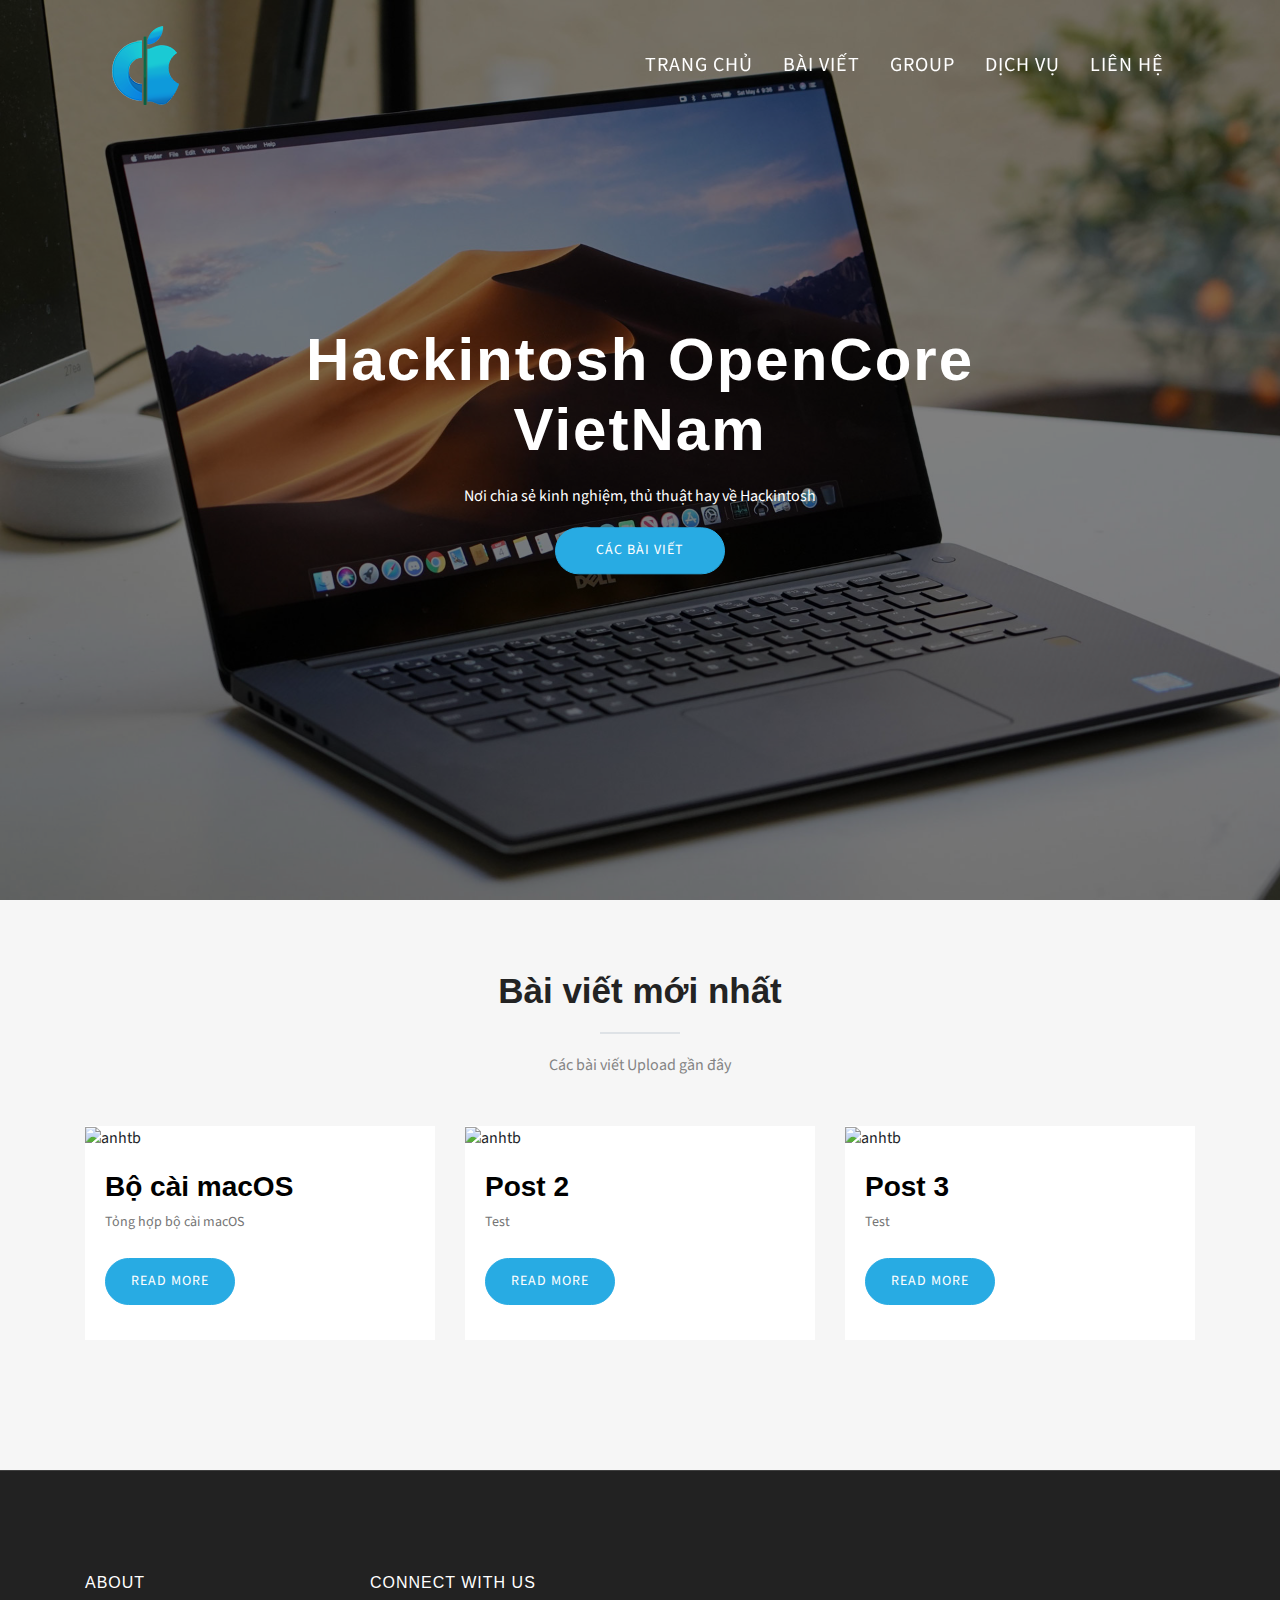
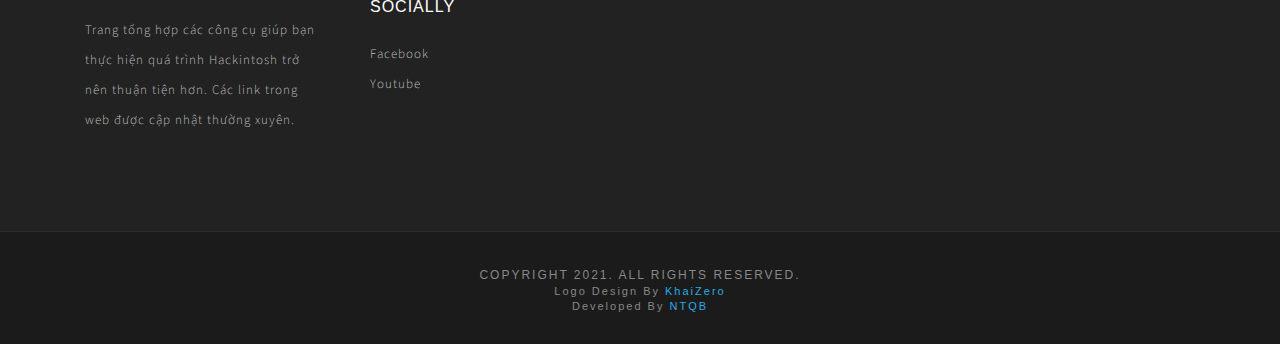
==== commit 35401ef2: "Web" ====
--- a/index.html
+++ b/index.html
@@ -6,7 +6,7 @@
 <html> <!--<![endif]-->
 <head>
   <meta http-equiv="Content-Type" content="text/html; charset=UTF-8">
-  <title>Test</title>
+  <title>Hackintosh OC VN</title>
 
 <!-- Mobile Specific Meta
   ================================================== -->
@@ -150,12 +150,12 @@
 			<article class="col-md-4 col-sm-6 col-xs-12 clearfix ">
 				<div class="post-item">
 					<div class="media-wrapper">
-						<img src="https://raw.githubusercontent.com/baoiot/baoiot.github.io/master/img/hackintosh.jpg" alt="anhtb" class="img-fluid">
+						<img src="https://raw.githubusercontent.com/baoiot/baoiot.github.iot/master/img/hackintosh.jpg" alt="anhtb" class="img-fluid">
 					</div>
 
 					<div class="content">
-						<h3><a href="single-post.html">Post 1</a></h3>
-						<p>Test</p>
+						<h3><a href="single-post.html">Bộ cài macOS</a></h3>
+						<p>Tỏng hợp bộ cài macOS</p>
 						<a class="btn btn-main" href="link-bo-cai-macOS.html">Read more</a>
 					</div>
 				</div>
@@ -166,7 +166,7 @@
 			<article class="col-md-4 col-sm-6 col-xs-12 ">
 				<div class="post-item">
 					<div class="media-wrapper">
-						<img src="https://raw.githubusercontent.com/baoiot/baoiot.github.io/master/img/hackintosh_2.jpg" alt="anhtb" class="img-fluid">
+						<img src="https://raw.githubusercontent.com/baoiot/baoiot.github.iot/master/img/hackintosh_2.jpg" alt="anhtb" class="img-fluid">
 					</div>
 
 					<div class="content">
@@ -182,7 +182,7 @@
 			<article class="col-md-4 col-sm-6 col-xs-12 ">
 				<div class="post-item">
 					<div class="media-wrapper">
-						<img src="https://raw.githubusercontent.com/baoiot/baoiot.github.io/master/img/hackintosh_3.jpg" alt="anhtb" class="img-fluid">
+						<img src="https://raw.githubusercontent.com/baoiot/baoiot.github.iot/master/img/hackintosh_3.jpg" alt="anhtb" class="img-fluid">
 					</div>
 
 					<div class="content">
@@ -221,7 +221,8 @@
   </div>
   <div class="footer-bottom">
     <h5>Copyright 2021. All rights reserved.</h5>
-    <h6>Design and Developed by <a href="">NTQB</a></h6>
+    <h6>Logo Design by <a href="">KhaiZero</a></h6>
+    <h6>Developed by <a href="">NTQB</a></h6>
   </div>
 </footer> <!-- end footer -->
 
